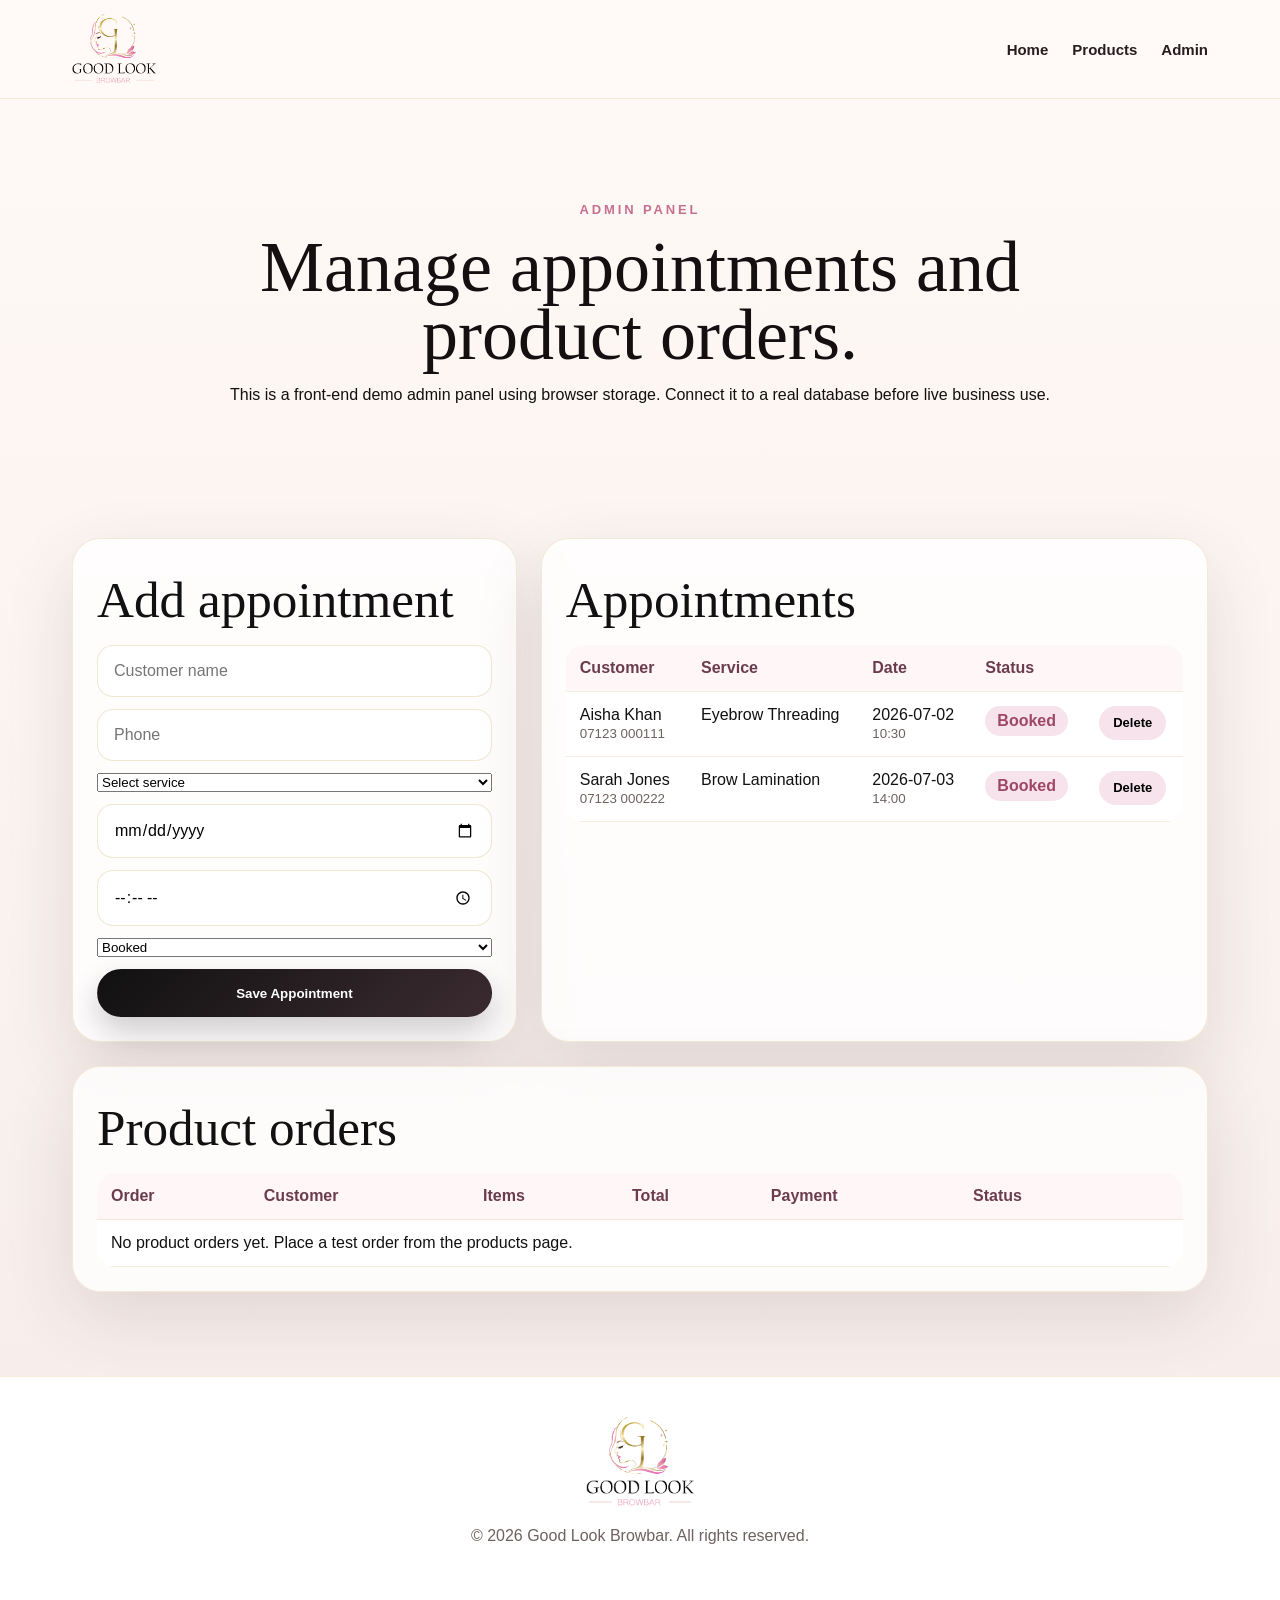
==== admin.html @ f20797a2 "Add files via upload" ====
<!doctype html>
<html lang="en">
<head>
  <meta charset="utf-8" />
  <meta name="viewport" content="width=device-width, initial-scale=1" />
  <title>Admin | Good Look Browbar</title>
  <meta name="theme-color" content="#f4e8ec" />
  <link rel="icon" href="assets/logo.png" />
  <link rel="stylesheet" href="style.css" />
</head>
<body>
  <header class="site-header" id="top">
    <nav class="nav">
      <a class="brand" href="index.html"><img src="assets/logo.png" alt="Good Look Browbar logo" /></a>
      <button class="menu-btn" id="menuBtn" aria-label="Open menu">☰</button>
      <div class="nav-links" id="navLinks">
        <a href="index.html">Home</a>
        <a href="products.html">Products</a>
        <a href="admin.html">Admin</a>
      </div>
    </nav>
  </header>

  <main>
    <section class="page-hero reveal">
      <p class="eyebrow">Admin panel</p>
      <h1>Manage appointments and product orders.</h1>
      <p>This is a front-end demo admin panel using browser storage. Connect it to a real database before live business use.</p>
    </section>

    <section class="section admin-grid">
      <div class="admin-card reveal">
        <h2>Add appointment</h2>
        <form id="appointmentForm" class="admin-form">
          <input required name="customer" placeholder="Customer name" />
          <input required name="phone" placeholder="Phone" />
          <select required name="service">
            <option value="">Select service</option>
            <option>Eyebrow Threading</option>
            <option>Brow Tint</option>
            <option>Lash Tint</option>
            <option>Brow Lamination</option>
            <option>Full Face Threading</option>
          </select>
          <input required name="date" type="date" />
          <input required name="time" type="time" />
          <select name="status"><option>Booked</option><option>Completed</option><option>Cancelled</option></select>
          <button class="btn primary" type="submit">Save Appointment</button>
        </form>
      </div>

      <div class="admin-card reveal">
        <h2>Appointments</h2>
        <div class="table-wrap"><table><thead><tr><th>Customer</th><th>Service</th><th>Date</th><th>Status</th><th></th></tr></thead><tbody id="appointmentRows"></tbody></table></div>
      </div>

      <div class="admin-card reveal wide">
        <h2>Product orders</h2>
        <div class="table-wrap"><table><thead><tr><th>Order</th><th>Customer</th><th>Items</th><th>Total</th><th>Payment</th><th>Status</th><th></th></tr></thead><tbody id="orderRows"></tbody></table></div>
      </div>
    </section>
  </main>

  <footer>
    <img src="assets/logo.png" alt="Good Look Browbar logo" />
    <p>© <span id="year"></span> Good Look Browbar. All rights reserved.</p>
  </footer>

  <script src="script.js"></script>
  <script src="admin.js"></script>
</body>
</html>
---- style.css ----
:root{
  --bg:#fffaf7;
  --cream:#f6ece8;
  --rose:#e9a8bc;
  --rose-dark:#c76f91;
  --gold:#c8a34d;
  --gold-dark:#9e7a23;
  --ink:#111111;
  --muted:#6d6260;
  --card:#ffffffcc;
  --shadow:0 24px 70px rgba(60,30,40,.12);
  --radius:28px;
}
*{box-sizing:border-box}
html{scroll-behavior:smooth}
body{margin:0;font-family:Inter,Arial,sans-serif;color:var(--ink);background:linear-gradient(180deg,var(--bg),var(--cream));overflow-x:hidden}
a{text-decoration:none;color:inherit}
.site-header{position:sticky;top:0;z-index:20;background:rgba(255,250,247,.84);backdrop-filter:blur(18px);border-bottom:1px solid rgba(200,163,77,.18)}
.nav{max-width:1180px;margin:auto;display:flex;align-items:center;justify-content:space-between;padding:14px 22px}
.brand img{height:70px;width:auto;display:block}
.nav-links{display:flex;align-items:center;gap:24px;font-size:15px;font-weight:600}
.nav-links a{transition:.25s;color:#251d1f}
.nav-links a:hover{color:var(--rose-dark)}
.nav-cta{background:var(--ink);color:white!important;padding:12px 18px;border-radius:999px}
.menu-btn{display:none;background:none;border:0;font-size:28px}
.hero{max-width:1180px;margin:auto;min-height:720px;display:grid;grid-template-columns:1.1fr .9fr;gap:42px;align-items:center;padding:60px 22px 90px;position:relative}
.hero:before{content:"";position:absolute;width:420px;height:420px;border-radius:50%;background:radial-gradient(circle,rgba(233,168,188,.32),transparent 68%);right:-100px;top:130px;z-index:-1}
.eyebrow,.section-tag{letter-spacing:.22em;text-transform:uppercase;color:var(--rose-dark);font-size:13px;font-weight:800}
h1{font-family:Georgia,serif;font-size:clamp(46px,7vw,88px);line-height:.95;margin:16px 0;color:#140f10;font-weight:500}
.hero-text{max-width:620px;font-size:19px;line-height:1.75;color:var(--muted)}
.hero-actions,.booking-actions{display:flex;gap:14px;flex-wrap:wrap;margin-top:28px}
.btn{display:inline-flex;align-items:center;justify-content:center;min-height:48px;padding:0 24px;border-radius:999px;font-weight:800;border:1px solid transparent;cursor:pointer}
.btn.primary{background:linear-gradient(135deg,var(--ink),#3b2b31);color:#fff;box-shadow:0 14px 30px rgba(17,17,17,.2)}
.btn.secondary{background:#fff;color:var(--ink);border-color:rgba(200,163,77,.35)}
.stats{display:flex;gap:18px;flex-wrap:wrap;margin-top:34px;color:var(--muted)}
.stats span{background:#fff;border:1px solid rgba(200,163,77,.22);border-radius:18px;padding:14px 16px;box-shadow:0 10px 28px rgba(60,30,40,.06)}
.stats strong{color:var(--ink);display:block;font-size:24px}
.hero-card{position:relative;background:linear-gradient(145deg,#fff,#f8e9ee);border-radius:42px;min-height:520px;display:grid;place-items:center;box-shadow:var(--shadow);border:1px solid rgba(200,163,77,.28);overflow:hidden}
.hero-card img{width:min(420px,82%);position:relative;z-index:2}
.shine{position:absolute;width:220px;height:120%;background:linear-gradient(90deg,transparent,rgba(255,255,255,.65),transparent);transform:rotate(22deg);animation:shine 4s infinite;left:-40%}
@keyframes shine{0%{left:-60%}55%,100%{left:120%}}
.section{max-width:1180px;margin:auto;padding:84px 22px}
.intro{text-align:center;max-width:820px}
.intro h2,.section h2{font-family:Georgia,serif;font-size:clamp(34px,4vw,58px);font-weight:500;line-height:1.05;margin:10px 0 18px}
.intro p,.section p{color:var(--muted);font-size:17px;line-height:1.7}
.section-head{text-align:center;margin-bottom:36px}
.cards{display:grid;gap:22px}
.service-grid{grid-template-columns:repeat(3,1fr)}
.card,.product,.contact-card,.contact-form,.booking-box,.price-list{background:var(--card);border:1px solid rgba(200,163,77,.22);border-radius:var(--radius);box-shadow:var(--shadow)}
.card{padding:30px;min-height:220px;transition:.25s}
.card:hover,.product:hover{transform:translateY(-6px)}
.card span{color:var(--gold-dark);font-weight:900;letter-spacing:.18em}
.card h3,.product h3{font-size:24px;margin:18px 0 8px}
.split{display:grid;grid-template-columns:.85fr 1.15fr;gap:34px;align-items:start}
.price-list{padding:18px}
.price-list div{display:flex;justify-content:space-between;gap:20px;padding:20px 16px;border-bottom:1px solid rgba(200,163,77,.18);font-size:18px}
.price-list div:last-child{border-bottom:0}
.price-list strong{color:var(--rose-dark)}
.gallery-grid{display:grid;grid-template-columns:repeat(4,1fr);gap:18px}
.gallery-item{min-height:260px;border-radius:32px;background:linear-gradient(145deg,#f8e4ec,#fff5ef);display:grid;place-items:end start;padding:24px;font-family:Georgia,serif;font-size:26px;color:#3a252c;box-shadow:var(--shadow);border:1px solid rgba(200,163,77,.2)}
.product-grid{grid-template-columns:repeat(3,1fr)}
.product{padding:22px}
.product div{height:220px;border-radius:24px;background:radial-gradient(circle at 35% 25%,#fff,#f2c1cf 45%,#d9b35d);margin-bottom:18px}
.product strong{font-size:22px;color:var(--gold-dark)}
.booking{text-align:center}
.booking-box{padding:54px;max-width:860px;margin:auto;background:linear-gradient(135deg,#fff,#f7e3eb)}
.booking-actions{justify-content:center}
.contact{display:grid;grid-template-columns:1fr 1fr;gap:28px}
.contact-card,.contact-form{padding:32px}
.contact-form{display:grid;gap:14px}
input,textarea{width:100%;border:1px solid rgba(200,163,77,.25);border-radius:16px;padding:16px;font:inherit;background:#fff}
textarea{min-height:140px;resize:vertical}
footer{text-align:center;padding:40px 22px;background:#fff;border-top:1px solid rgba(200,163,77,.18)}
footer img{height:90px}
footer p{color:var(--muted)}
.reveal{opacity:0;transform:translateY(24px);transition:opacity .7s ease,transform .7s ease}
.reveal.show{opacity:1;transform:none}
@media (max-width:900px){
  .menu-btn{display:block}
  .nav-links{position:absolute;left:18px;right:18px;top:92px;display:none;flex-direction:column;background:white;border-radius:22px;padding:22px;box-shadow:var(--shadow)}
  .nav-links.open{display:flex}
  .hero,.split,.contact{grid-template-columns:1fr}
  .hero{min-height:auto;padding-top:34px}
  .hero-card{min-height:380px}
  .service-grid,.product-grid,.gallery-grid{grid-template-columns:1fr}
  .brand img{height:58px}
}
.page-hero{max-width:980px;margin:auto;text-align:center;padding:90px 22px 34px}
.page-hero h1{font-size:clamp(42px,6vw,72px)}
.center{text-align:center;margin-top:28px}.small{min-height:40px;padding:0 16px;font-size:14px}.full{width:100%}
.shop-layout{display:grid;grid-template-columns:1fr 380px;gap:26px;align-items:start}.shop-grid{grid-template-columns:repeat(2,1fr)}
.product-image{display:grid;place-items:center;text-align:center;color:#6b3c4d;font-weight:900;letter-spacing:.08em;text-transform:uppercase}
.cart-panel,.admin-card{background:var(--card);border:1px solid rgba(200,163,77,.22);border-radius:var(--radius);box-shadow:var(--shadow);padding:24px}.cart-panel{position:sticky;top:110px}
.cart-items{display:grid;gap:12px;margin:18px 0}.empty{background:#fff;border-radius:16px;padding:16px}.cart-line{display:flex;align-items:center;justify-content:space-between;gap:12px;background:#fff;border:1px solid rgba(200,163,77,.18);border-radius:18px;padding:14px}.cart-line span{display:block;color:var(--muted);font-size:14px;margin-top:4px}.cart-line button,.table-btn{border:0;background:#f7e3eb;border-radius:999px;width:34px;height:34px;font-size:18px;cursor:pointer}.coupon-row{display:grid;grid-template-columns:1fr auto;gap:10px}.coupon-help{font-size:13px!important;margin:8px 0 14px}.cart-totals{display:grid;gap:10px;margin:16px 0}.cart-totals div{display:flex;justify-content:space-between;border-bottom:1px solid rgba(200,163,77,.18);padding-bottom:9px}.checkout-form,.admin-form{display:grid;gap:12px}.checkout-form h3{margin-top:18px}.bank-box{background:#fff6f8;border:1px solid rgba(233,168,188,.55);border-radius:18px;padding:14px}.bank-box p{margin:4px 0;font-size:14px!important}.agree{display:flex;gap:10px;align-items:flex-start;color:var(--muted);font-size:14px}.agree input{width:auto;margin-top:4px}.form-message{font-weight:800;color:var(--rose-dark)}
.admin-grid{display:grid;grid-template-columns:.8fr 1.2fr;gap:24px}.admin-card.wide{grid-column:1/-1}.table-wrap{overflow:auto}table{width:100%;border-collapse:collapse;background:#fff;border-radius:18px;overflow:hidden}th,td{padding:14px;border-bottom:1px solid rgba(200,163,77,.18);text-align:left;vertical-align:top}th{background:#fff6f8;color:#6b3c4d}small{color:var(--muted)}.pill{display:inline-flex;padding:6px 12px;background:#f7e3eb;border-radius:999px;color:#9e4766;font-weight:800}.table-btn{width:auto;padding:0 14px;font-size:13px;font-weight:800}
@media (max-width:1000px){.shop-layout,.admin-grid{grid-template-columns:1fr}.shop-grid{grid-template-columns:1fr}.cart-panel{position:static}}
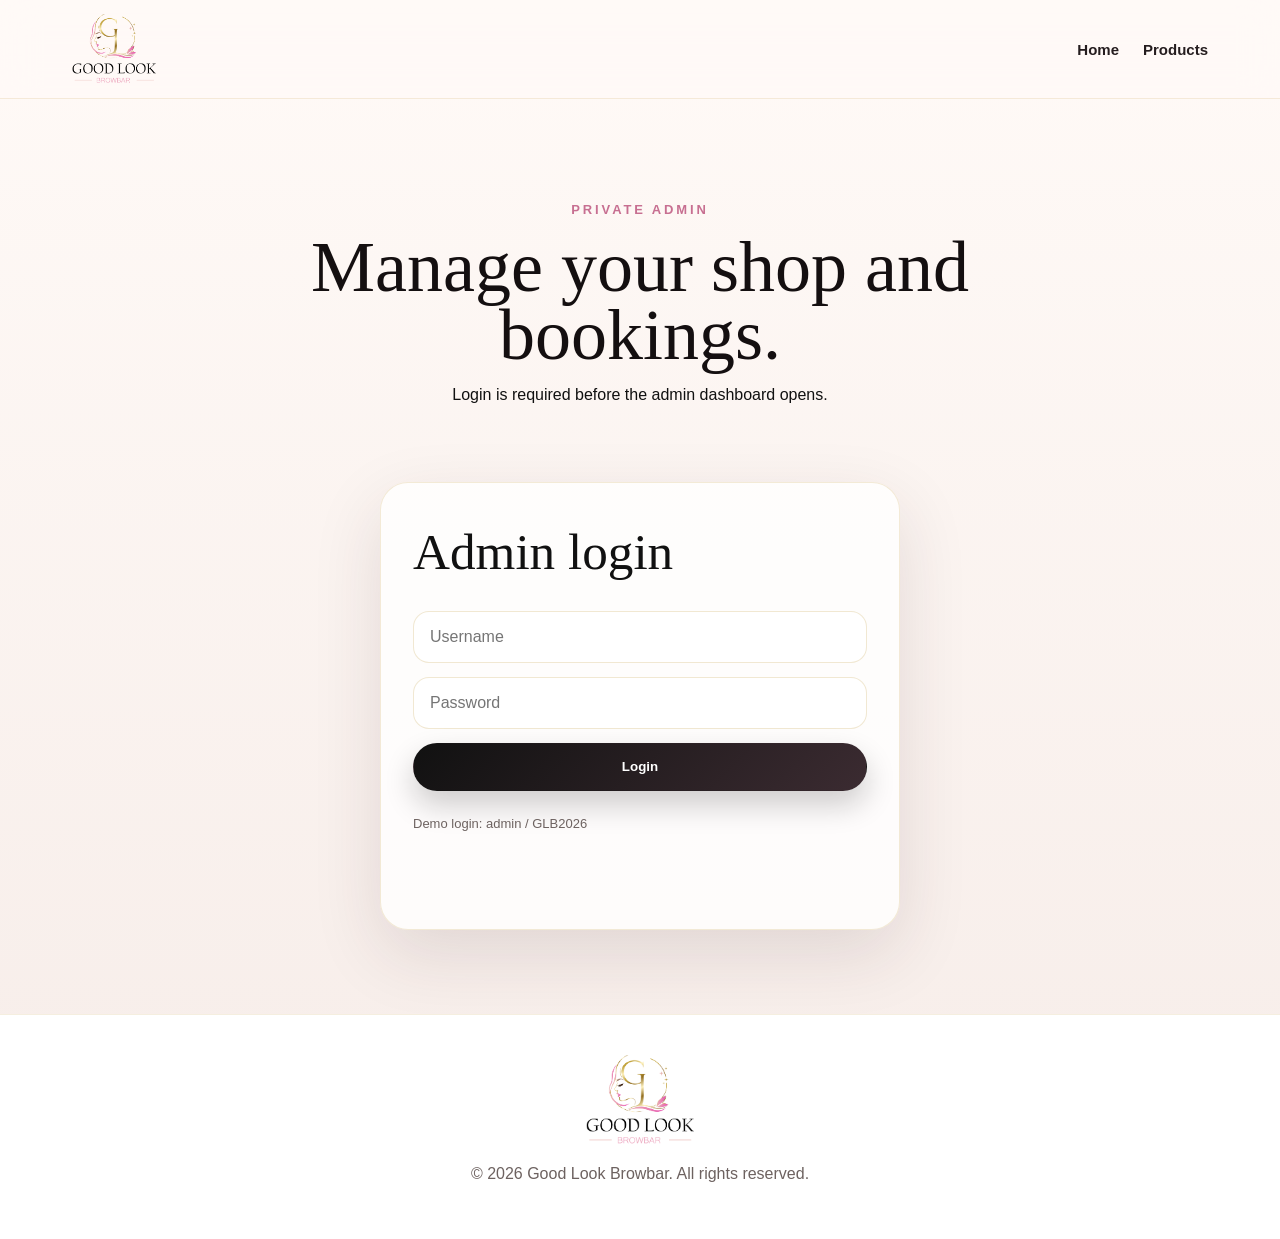
==== commit e073b81d: "Add files via upload" ====
--- a/admin.html
+++ b/admin.html
@@ -3,8 +3,9 @@
 <head>
   <meta charset="utf-8" />
   <meta name="viewport" content="width=device-width, initial-scale=1" />
-  <title>Admin | Good Look Browbar</title>
+  <title>Admin Login | Good Look Browbar</title>
   <meta name="theme-color" content="#f4e8ec" />
+  <meta name="robots" content="noindex,nofollow" />
   <link rel="icon" href="assets/logo.png" />
   <link rel="stylesheet" href="style.css" />
 </head>
@@ -16,19 +17,57 @@
       <div class="nav-links" id="navLinks">
         <a href="index.html">Home</a>
         <a href="products.html">Products</a>
-        <a href="admin.html">Admin</a>
       </div>
     </nav>
   </header>
 
   <main>
     <section class="page-hero reveal">
-      <p class="eyebrow">Admin panel</p>
-      <h1>Manage appointments and product orders.</h1>
-      <p>This is a front-end demo admin panel using browser storage. Connect it to a real database before live business use.</p>
+      <p class="eyebrow">Private admin</p>
+      <h1>Manage your shop and bookings.</h1>
+      <p>Login is required before the admin dashboard opens.</p>
     </section>
 
-    <section class="section admin-grid">
+    <section class="section admin-login" id="loginPanel">
+      <form class="contact-form login-box reveal" id="loginForm">
+        <h2>Admin login</h2>
+        <input required name="username" placeholder="Username" autocomplete="username" />
+        <input required name="password" type="password" placeholder="Password" autocomplete="current-password" />
+        <button class="btn primary full" type="submit">Login</button>
+        <p class="coupon-help">Demo login: admin / GLB2026</p>
+        <p id="loginMessage" class="form-message"></p>
+      </form>
+    </section>
+
+    <section class="section admin-grid hidden" id="adminDashboard">
+      <div class="admin-toolbar wide reveal">
+        <div>
+          <p class="section-tag">Admin dashboard</p>
+          <h2>Products, appointments and orders</h2>
+        </div>
+        <button class="btn secondary" id="logoutBtn" type="button">Logout</button>
+      </div>
+
+      <div class="admin-card reveal">
+        <h2 id="productFormTitle">Add product</h2>
+        <form id="productForm" class="admin-form">
+          <input type="hidden" name="id" />
+          <input required name="name" placeholder="Product name" />
+          <textarea required name="desc" placeholder="Product description"></textarea>
+          <input required name="price" type="number" min="0" step="0.01" placeholder="Normal price" />
+          <input name="offerPrice" type="number" min="0" step="0.01" placeholder="Offer price, optional" />
+          <input required name="stock" type="number" min="0" step="1" placeholder="Stock quantity" />
+          <label class="agree"><input name="active" type="checkbox" checked /> Show product on website</label>
+          <button class="btn primary" type="submit">Save Product</button>
+          <button class="btn secondary" id="resetProductForm" type="button">Clear Form</button>
+        </form>
+      </div>
+
+      <div class="admin-card reveal">
+        <h2>Products</h2>
+        <div class="table-wrap"><table><thead><tr><th>Product</th><th>Price</th><th>Offer</th><th>Stock</th><th>Status</th><th></th></tr></thead><tbody id="productRows"></tbody></table></div>
+      </div>
+
       <div class="admin-card reveal">
         <h2>Add appointment</h2>
         <form id="appointmentForm" class="admin-form">
@@ -66,6 +105,7 @@
     <p>© <span id="year"></span> Good Look Browbar. All rights reserved.</p>
   </footer>
 
+  <script src="store.js"></script>
   <script src="script.js"></script>
   <script src="admin.js"></script>
 </body>
--- a/style.css
+++ b/style.css
@@ -94,3 +94,6 @@
 .cart-items{display:grid;gap:12px;margin:18px 0}.empty{background:#fff;border-radius:16px;padding:16px}.cart-line{display:flex;align-items:center;justify-content:space-between;gap:12px;background:#fff;border:1px solid rgba(200,163,77,.18);border-radius:18px;padding:14px}.cart-line span{display:block;color:var(--muted);font-size:14px;margin-top:4px}.cart-line button,.table-btn{border:0;background:#f7e3eb;border-radius:999px;width:34px;height:34px;font-size:18px;cursor:pointer}.coupon-row{display:grid;grid-template-columns:1fr auto;gap:10px}.coupon-help{font-size:13px!important;margin:8px 0 14px}.cart-totals{display:grid;gap:10px;margin:16px 0}.cart-totals div{display:flex;justify-content:space-between;border-bottom:1px solid rgba(200,163,77,.18);padding-bottom:9px}.checkout-form,.admin-form{display:grid;gap:12px}.checkout-form h3{margin-top:18px}.bank-box{background:#fff6f8;border:1px solid rgba(233,168,188,.55);border-radius:18px;padding:14px}.bank-box p{margin:4px 0;font-size:14px!important}.agree{display:flex;gap:10px;align-items:flex-start;color:var(--muted);font-size:14px}.agree input{width:auto;margin-top:4px}.form-message{font-weight:800;color:var(--rose-dark)}
 .admin-grid{display:grid;grid-template-columns:.8fr 1.2fr;gap:24px}.admin-card.wide{grid-column:1/-1}.table-wrap{overflow:auto}table{width:100%;border-collapse:collapse;background:#fff;border-radius:18px;overflow:hidden}th,td{padding:14px;border-bottom:1px solid rgba(200,163,77,.18);text-align:left;vertical-align:top}th{background:#fff6f8;color:#6b3c4d}small{color:var(--muted)}.pill{display:inline-flex;padding:6px 12px;background:#f7e3eb;border-radius:999px;color:#9e4766;font-weight:800}.table-btn{width:auto;padding:0 14px;font-size:13px;font-weight:800}
 @media (max-width:1000px){.shop-layout,.admin-grid{grid-template-columns:1fr}.shop-grid{grid-template-columns:1fr}.cart-panel{position:static}}
+.hidden{display:none!important}
+.price-row{display:flex;align-items:baseline;gap:10px;flex-wrap:wrap;margin:6px 0}.old-price{text-decoration:line-through;color:var(--muted);font-weight:700}.stock-text{font-size:13px!important;margin:8px 0 14px;color:#4c7a42!important;font-weight:800}.stock-text.out{color:#9e4766!important}.btn:disabled{opacity:.5;cursor:not-allowed}.checkout-page{display:grid;grid-template-columns:390px 1fr;gap:28px;align-items:start}.checkout-page .cart-panel{position:static}.login-box{max-width:520px;margin:auto}.admin-login{padding-top:28px}.admin-toolbar{grid-column:1/-1;display:flex;align-items:center;justify-content:space-between;gap:20px;background:var(--card);border:1px solid rgba(200,163,77,.22);border-radius:var(--radius);box-shadow:var(--shadow);padding:28px}.admin-toolbar h2{margin:4px 0 0}.admin-form .btn.secondary{background:#fff}.product .product-image{height:220px;border-radius:24px;background:radial-gradient(circle at 35% 25%,#fff,#f2c1cf 45%,#d9b35d);margin-bottom:18px}.product-image span{max-width:80%;line-height:1.4}
+@media (max-width:1000px){.checkout-page{grid-template-columns:1fr}.admin-toolbar{align-items:flex-start;flex-direction:column}}
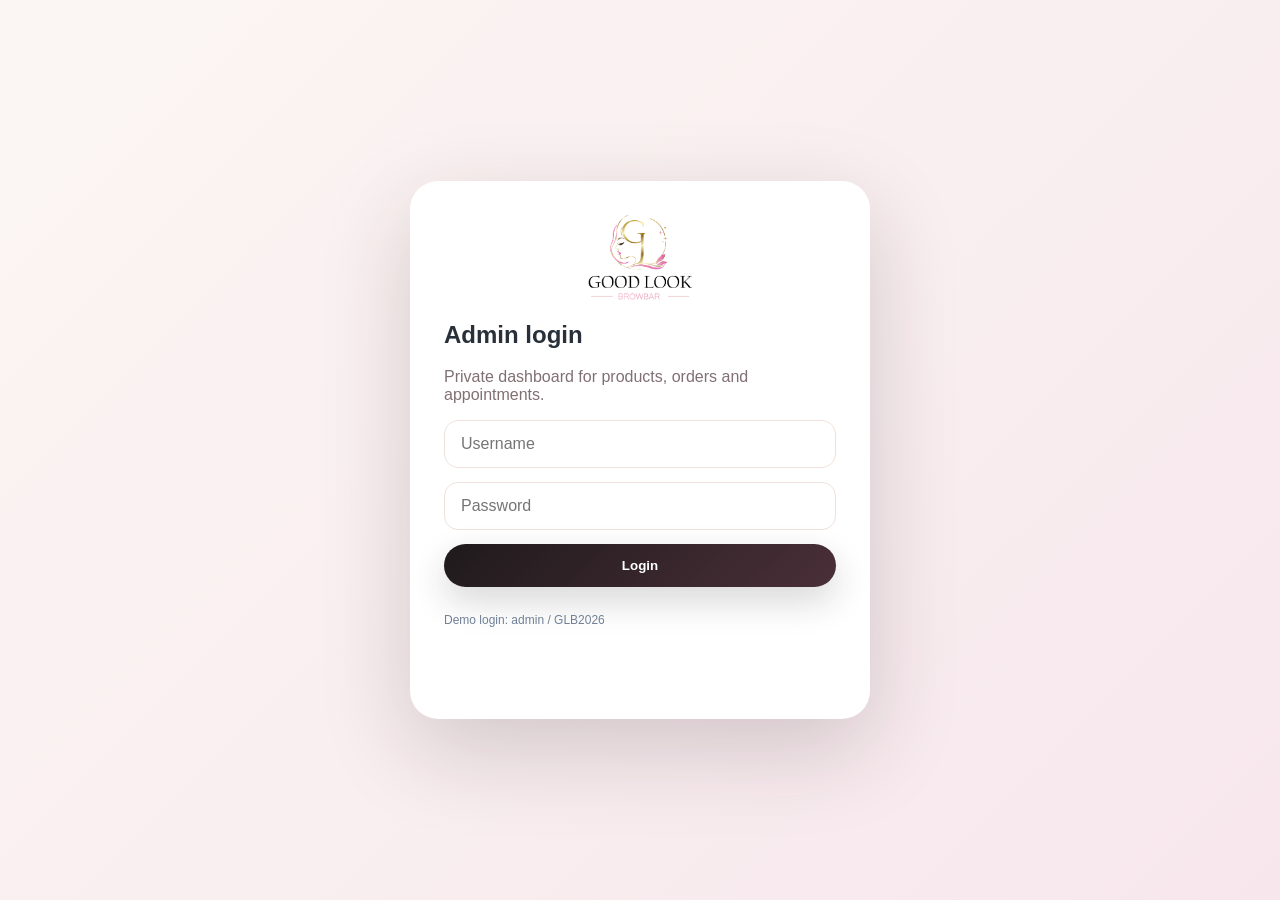
==== commit 6fd65748: "Add files via upload" ====
--- a/admin.html
+++ b/admin.html
@@ -1,112 +1,11 @@
-<!doctype html>
-<html lang="en">
-<head>
-  <meta charset="utf-8" />
-  <meta name="viewport" content="width=device-width, initial-scale=1" />
-  <title>Admin Login | Good Look Browbar</title>
-  <meta name="theme-color" content="#f4e8ec" />
-  <meta name="robots" content="noindex,nofollow" />
-  <link rel="icon" href="assets/logo.png" />
-  <link rel="stylesheet" href="style.css" />
-</head>
-<body>
-  <header class="site-header" id="top">
-    <nav class="nav">
-      <a class="brand" href="index.html"><img src="assets/logo.png" alt="Good Look Browbar logo" /></a>
-      <button class="menu-btn" id="menuBtn" aria-label="Open menu">☰</button>
-      <div class="nav-links" id="navLinks">
-        <a href="index.html">Home</a>
-        <a href="products.html">Products</a>
-      </div>
-    </nav>
-  </header>
-
-  <main>
-    <section class="page-hero reveal">
-      <p class="eyebrow">Private admin</p>
-      <h1>Manage your shop and bookings.</h1>
-      <p>Login is required before the admin dashboard opens.</p>
-    </section>
-
-    <section class="section admin-login" id="loginPanel">
-      <form class="contact-form login-box reveal" id="loginForm">
-        <h2>Admin login</h2>
-        <input required name="username" placeholder="Username" autocomplete="username" />
-        <input required name="password" type="password" placeholder="Password" autocomplete="current-password" />
-        <button class="btn primary full" type="submit">Login</button>
-        <p class="coupon-help">Demo login: admin / GLB2026</p>
-        <p id="loginMessage" class="form-message"></p>
-      </form>
-    </section>
-
-    <section class="section admin-grid hidden" id="adminDashboard">
-      <div class="admin-toolbar wide reveal">
-        <div>
-          <p class="section-tag">Admin dashboard</p>
-          <h2>Products, appointments and orders</h2>
-        </div>
-        <button class="btn secondary" id="logoutBtn" type="button">Logout</button>
-      </div>
-
-      <div class="admin-card reveal">
-        <h2 id="productFormTitle">Add product</h2>
-        <form id="productForm" class="admin-form">
-          <input type="hidden" name="id" />
-          <input required name="name" placeholder="Product name" />
-          <textarea required name="desc" placeholder="Product description"></textarea>
-          <input required name="price" type="number" min="0" step="0.01" placeholder="Normal price" />
-          <input name="offerPrice" type="number" min="0" step="0.01" placeholder="Offer price, optional" />
-          <input required name="stock" type="number" min="0" step="1" placeholder="Stock quantity" />
-          <label class="agree"><input name="active" type="checkbox" checked /> Show product on website</label>
-          <button class="btn primary" type="submit">Save Product</button>
-          <button class="btn secondary" id="resetProductForm" type="button">Clear Form</button>
-        </form>
-      </div>
-
-      <div class="admin-card reveal">
-        <h2>Products</h2>
-        <div class="table-wrap"><table><thead><tr><th>Product</th><th>Price</th><th>Offer</th><th>Stock</th><th>Status</th><th></th></tr></thead><tbody id="productRows"></tbody></table></div>
-      </div>
-
-      <div class="admin-card reveal">
-        <h2>Add appointment</h2>
-        <form id="appointmentForm" class="admin-form">
-          <input required name="customer" placeholder="Customer name" />
-          <input required name="phone" placeholder="Phone" />
-          <select required name="service">
-            <option value="">Select service</option>
-            <option>Eyebrow Threading</option>
-            <option>Brow Tint</option>
-            <option>Lash Tint</option>
-            <option>Brow Lamination</option>
-            <option>Full Face Threading</option>
-          </select>
-          <input required name="date" type="date" />
-          <input required name="time" type="time" />
-          <select name="status"><option>Booked</option><option>Completed</option><option>Cancelled</option></select>
-          <button class="btn primary" type="submit">Save Appointment</button>
-        </form>
-      </div>
-
-      <div class="admin-card reveal">
-        <h2>Appointments</h2>
-        <div class="table-wrap"><table><thead><tr><th>Customer</th><th>Service</th><th>Date</th><th>Status</th><th></th></tr></thead><tbody id="appointmentRows"></tbody></table></div>
-      </div>
-
-      <div class="admin-card reveal wide">
-        <h2>Product orders</h2>
-        <div class="table-wrap"><table><thead><tr><th>Order</th><th>Customer</th><th>Items</th><th>Total</th><th>Payment</th><th>Status</th><th></th></tr></thead><tbody id="orderRows"></tbody></table></div>
-      </div>
-    </section>
-  </main>
-
-  <footer>
-    <img src="assets/logo.png" alt="Good Look Browbar logo" />
-    <p>© <span id="year"></span> Good Look Browbar. All rights reserved.</p>
-  </footer>
-
-  <script src="store.js"></script>
-  <script src="script.js"></script>
-  <script src="admin.js"></script>
-</body>
-</html>
+<!doctype html><html lang="en"><head><meta charset="utf-8"><meta name="viewport" content="width=device-width,initial-scale=1"><title>Admin | Good Look Browbar</title><link rel="stylesheet" href="style.css"></head><body class="admin-body">
+<section id="loginScreen" class="admin-login-wrap"><div class="login-card"><img src="assets/logo.png" alt="Good Look Browbar"><h1>Admin login</h1><p class="muted">Private dashboard for products, orders and appointments.</p><form class="form" id="loginForm"><input name="username" autocomplete="username" placeholder="Username" required><input name="password" type="password" autocomplete="current-password" placeholder="Password" required><button class="btn" type="submit">Login</button><p class="admin-small">Demo login: admin / GLB2026</p><p id="loginError" class="muted"></p></form></div></section>
+<section id="adminApp" class="admin-shell hidden"><aside class="sidebar"><div class="side-brand"><img src="assets/logo.png"><div><strong>Good Look</strong><br><span>Browbar Admin</span></div></div><nav class="side-nav"><a class="side-link active" href="#dashboard">🏠 Dashboard</a><a class="side-link" href="#products">🛍️ Products</a><a class="side-link" href="#add-product">➕ Add product</a><a class="side-link" href="#orders">📦 Orders</a><a class="side-link" href="#appointments">📅 Appointments</a><a class="side-link" href="#services">💄 Services</a><a class="side-link" href="#settings">⚙️ Settings</a></nav><div class="side-foot"><button class="btn light" id="logoutBtn">Logout</button><br><br><a class="side-link" href="index.html">↩ View website</a></div></aside><main class="admin-main"><header class="topbar"><div class="admin-title"><h1 id="pageTitle">Dashboard</h1><p id="pageSub">Manage your salon website.</p></div><button class="btn" id="exportBtn">Export database</button></header>
+<div id="dashboard" class="page active"><div class="stats"><div class="stat"><b id="statProducts">0</b>Products</div><div class="stat"><b id="statOrders">0</b>Orders</div><div class="stat"><b id="statAppointments">0</b>Appointments</div><div class="stat"><b id="statStock">0</b>Total stock</div></div><div class="admin-grid"><div class="admin-card"><h2>Recent orders</h2><table class="admin-table"><tbody id="dashOrders"></tbody></table></div><div class="admin-card"><h2>Next appointments</h2><table class="admin-table"><tbody id="dashAppointments"></tbody></table></div></div></div>
+<div id="products" class="page"><div class="admin-card"><div class="section-head"><h2>Manage products</h2><a class="btn" href="#add-product">Add product</a></div><table class="admin-table"><thead><tr><th>Image</th><th>Product</th><th>Price</th><th>Offer</th><th>Stock</th><th>Status</th><th>Action</th></tr></thead><tbody id="productsTable"></tbody></table></div></div>
+<div id="add-product" class="page"><div class="admin-card"><h2 id="productFormTitle">Add product</h2><form class="form-grid" id="productForm"><input type="hidden" name="id"><div><label>Product name</label><input name="name" required></div><div><label>Stock quantity</label><input name="stock" type="number" min="0" required></div><div><label>Normal price</label><input name="price" type="number" min="0" step="0.01" required></div><div><label>Offer price</label><input name="offerPrice" type="number" min="0" step="0.01"></div><div class="full"><label>Description</label><textarea name="description" required></textarea></div><div><label>Product image</label><input name="image" type="file" accept="image/*"><p class="admin-small">Upload a product image. Placeholder stays until replaced.</p></div><div><label>Preview</label><img id="productPreview" class="preview-img" src=""></div><div class="full"><label><input type="checkbox" name="visible" checked> Show product on website</label></div><div class="full"><button class="btn" type="submit">Save product</button> <button class="btn light" type="button" id="clearProductForm">Clear form</button></div></form></div></div>
+<div id="orders" class="page"><div class="admin-card"><h2>Product orders</h2><table class="admin-table"><thead><tr><th>Order</th><th>Customer</th><th>Items</th><th>Total</th><th>Payment</th><th>Status</th><th>Action</th></tr></thead><tbody id="ordersTable"></tbody></table></div></div>
+<div id="appointments" class="page"><div class="admin-grid"><div class="admin-card"><h2>Add appointment</h2><form class="form" id="appointmentForm"><input name="customer" placeholder="Customer name" required><input name="phone" placeholder="Phone" required><select name="service" id="appointmentService"></select><input name="date" type="date" required><input name="time" type="time" required><select name="status"><option>Booked</option><option>Requested</option><option>Completed</option><option>Cancelled</option></select><button class="btn" type="submit">Save appointment</button></form></div><div class="admin-card"><h2>Appointments</h2><table class="admin-table"><thead><tr><th>Customer</th><th>Service</th><th>Date</th><th>Status</th><th>Action</th></tr></thead><tbody id="appointmentsTable"></tbody></table></div></div></div>
+<div id="services" class="page"><div class="admin-grid"><div class="admin-card"><h2>Add service</h2><form class="form" id="serviceForm"><input type="hidden" name="id"><input name="name" placeholder="Service name" required><textarea name="description" placeholder="Description" required></textarea><input name="price" type="number" min="0" step="0.01" placeholder="Price" required><input name="duration" placeholder="Duration, example 30 min"><input name="image" type="file" accept="image/*"><img id="servicePreview" class="preview-img" src=""><label><input type="checkbox" name="visible" checked> Show service on website</label><button class="btn" type="submit">Save service</button></form></div><div class="admin-card"><h2>Services</h2><table class="admin-table"><thead><tr><th>Image</th><th>Service</th><th>Price</th><th>Action</th></tr></thead><tbody id="servicesTable"></tbody></table></div></div></div>
+<div id="settings" class="page"><div class="admin-card"><h2>Checkout settings</h2><form class="form-grid" id="settingsForm"><div><label>Bank account name</label><input name="bankName"></div><div><label>Sort code</label><input name="sortCode"></div><div><label>Account number</label><input name="accountNumber"></div><div><label>Payment note</label><input name="referenceText"></div><div><label>Coupon code</label><input name="couponCode"></div><div><label>Coupon percent</label><input name="couponPercent" type="number" min="0" max="100"></div><div class="full"><button class="btn" type="submit">Save settings</button></div></form><hr><h2>Database tools</h2><p class="muted">This static website saves data in the browser database. Export your database before changing devices.</p><button class="btn" id="downloadDb">Download JSON</button> <label class="btn light">Import JSON <input id="importDb" type="file" accept="application/json" hidden></label></div></div>
+</main></section><script src="store.js"></script><script src="admin.js"></script></body></html>
--- a/style.css
+++ b/style.css
@@ -1,99 +1,8 @@
 :root{
-  --bg:#fffaf7;
-  --cream:#f6ece8;
-  --rose:#e9a8bc;
-  --rose-dark:#c76f91;
-  --gold:#c8a34d;
-  --gold-dark:#9e7a23;
-  --ink:#111111;
-  --muted:#6d6260;
-  --card:#ffffffcc;
-  --shadow:0 24px 70px rgba(60,30,40,.12);
-  --radius:28px;
+  --bg:#fbf6f3; --panel:#ffffff; --ink:#2b2222; --muted:#806f73; --pink:#e9a8bc; --pink2:#f7dce5; --gold:#c8a34d; --line:#efe2dc; --shadow:0 24px 70px rgba(65,40,38,.10); --dark:#2a2024;
 }
-*{box-sizing:border-box}
-html{scroll-behavior:smooth}
-body{margin:0;font-family:Inter,Arial,sans-serif;color:var(--ink);background:linear-gradient(180deg,var(--bg),var(--cream));overflow-x:hidden}
-a{text-decoration:none;color:inherit}
-.site-header{position:sticky;top:0;z-index:20;background:rgba(255,250,247,.84);backdrop-filter:blur(18px);border-bottom:1px solid rgba(200,163,77,.18)}
-.nav{max-width:1180px;margin:auto;display:flex;align-items:center;justify-content:space-between;padding:14px 22px}
-.brand img{height:70px;width:auto;display:block}
-.nav-links{display:flex;align-items:center;gap:24px;font-size:15px;font-weight:600}
-.nav-links a{transition:.25s;color:#251d1f}
-.nav-links a:hover{color:var(--rose-dark)}
-.nav-cta{background:var(--ink);color:white!important;padding:12px 18px;border-radius:999px}
-.menu-btn{display:none;background:none;border:0;font-size:28px}
-.hero{max-width:1180px;margin:auto;min-height:720px;display:grid;grid-template-columns:1.1fr .9fr;gap:42px;align-items:center;padding:60px 22px 90px;position:relative}
-.hero:before{content:"";position:absolute;width:420px;height:420px;border-radius:50%;background:radial-gradient(circle,rgba(233,168,188,.32),transparent 68%);right:-100px;top:130px;z-index:-1}
-.eyebrow,.section-tag{letter-spacing:.22em;text-transform:uppercase;color:var(--rose-dark);font-size:13px;font-weight:800}
-h1{font-family:Georgia,serif;font-size:clamp(46px,7vw,88px);line-height:.95;margin:16px 0;color:#140f10;font-weight:500}
-.hero-text{max-width:620px;font-size:19px;line-height:1.75;color:var(--muted)}
-.hero-actions,.booking-actions{display:flex;gap:14px;flex-wrap:wrap;margin-top:28px}
-.btn{display:inline-flex;align-items:center;justify-content:center;min-height:48px;padding:0 24px;border-radius:999px;font-weight:800;border:1px solid transparent;cursor:pointer}
-.btn.primary{background:linear-gradient(135deg,var(--ink),#3b2b31);color:#fff;box-shadow:0 14px 30px rgba(17,17,17,.2)}
-.btn.secondary{background:#fff;color:var(--ink);border-color:rgba(200,163,77,.35)}
-.stats{display:flex;gap:18px;flex-wrap:wrap;margin-top:34px;color:var(--muted)}
-.stats span{background:#fff;border:1px solid rgba(200,163,77,.22);border-radius:18px;padding:14px 16px;box-shadow:0 10px 28px rgba(60,30,40,.06)}
-.stats strong{color:var(--ink);display:block;font-size:24px}
-.hero-card{position:relative;background:linear-gradient(145deg,#fff,#f8e9ee);border-radius:42px;min-height:520px;display:grid;place-items:center;box-shadow:var(--shadow);border:1px solid rgba(200,163,77,.28);overflow:hidden}
-.hero-card img{width:min(420px,82%);position:relative;z-index:2}
-.shine{position:absolute;width:220px;height:120%;background:linear-gradient(90deg,transparent,rgba(255,255,255,.65),transparent);transform:rotate(22deg);animation:shine 4s infinite;left:-40%}
-@keyframes shine{0%{left:-60%}55%,100%{left:120%}}
-.section{max-width:1180px;margin:auto;padding:84px 22px}
-.intro{text-align:center;max-width:820px}
-.intro h2,.section h2{font-family:Georgia,serif;font-size:clamp(34px,4vw,58px);font-weight:500;line-height:1.05;margin:10px 0 18px}
-.intro p,.section p{color:var(--muted);font-size:17px;line-height:1.7}
-.section-head{text-align:center;margin-bottom:36px}
-.cards{display:grid;gap:22px}
-.service-grid{grid-template-columns:repeat(3,1fr)}
-.card,.product,.contact-card,.contact-form,.booking-box,.price-list{background:var(--card);border:1px solid rgba(200,163,77,.22);border-radius:var(--radius);box-shadow:var(--shadow)}
-.card{padding:30px;min-height:220px;transition:.25s}
-.card:hover,.product:hover{transform:translateY(-6px)}
-.card span{color:var(--gold-dark);font-weight:900;letter-spacing:.18em}
-.card h3,.product h3{font-size:24px;margin:18px 0 8px}
-.split{display:grid;grid-template-columns:.85fr 1.15fr;gap:34px;align-items:start}
-.price-list{padding:18px}
-.price-list div{display:flex;justify-content:space-between;gap:20px;padding:20px 16px;border-bottom:1px solid rgba(200,163,77,.18);font-size:18px}
-.price-list div:last-child{border-bottom:0}
-.price-list strong{color:var(--rose-dark)}
-.gallery-grid{display:grid;grid-template-columns:repeat(4,1fr);gap:18px}
-.gallery-item{min-height:260px;border-radius:32px;background:linear-gradient(145deg,#f8e4ec,#fff5ef);display:grid;place-items:end start;padding:24px;font-family:Georgia,serif;font-size:26px;color:#3a252c;box-shadow:var(--shadow);border:1px solid rgba(200,163,77,.2)}
-.product-grid{grid-template-columns:repeat(3,1fr)}
-.product{padding:22px}
-.product div{height:220px;border-radius:24px;background:radial-gradient(circle at 35% 25%,#fff,#f2c1cf 45%,#d9b35d);margin-bottom:18px}
-.product strong{font-size:22px;color:var(--gold-dark)}
-.booking{text-align:center}
-.booking-box{padding:54px;max-width:860px;margin:auto;background:linear-gradient(135deg,#fff,#f7e3eb)}
-.booking-actions{justify-content:center}
-.contact{display:grid;grid-template-columns:1fr 1fr;gap:28px}
-.contact-card,.contact-form{padding:32px}
-.contact-form{display:grid;gap:14px}
-input,textarea{width:100%;border:1px solid rgba(200,163,77,.25);border-radius:16px;padding:16px;font:inherit;background:#fff}
-textarea{min-height:140px;resize:vertical}
-footer{text-align:center;padding:40px 22px;background:#fff;border-top:1px solid rgba(200,163,77,.18)}
-footer img{height:90px}
-footer p{color:var(--muted)}
-.reveal{opacity:0;transform:translateY(24px);transition:opacity .7s ease,transform .7s ease}
-.reveal.show{opacity:1;transform:none}
-@media (max-width:900px){
-  .menu-btn{display:block}
-  .nav-links{position:absolute;left:18px;right:18px;top:92px;display:none;flex-direction:column;background:white;border-radius:22px;padding:22px;box-shadow:var(--shadow)}
-  .nav-links.open{display:flex}
-  .hero,.split,.contact{grid-template-columns:1fr}
-  .hero{min-height:auto;padding-top:34px}
-  .hero-card{min-height:380px}
-  .service-grid,.product-grid,.gallery-grid{grid-template-columns:1fr}
-  .brand img{height:58px}
-}
-.page-hero{max-width:980px;margin:auto;text-align:center;padding:90px 22px 34px}
-.page-hero h1{font-size:clamp(42px,6vw,72px)}
-.center{text-align:center;margin-top:28px}.small{min-height:40px;padding:0 16px;font-size:14px}.full{width:100%}
-.shop-layout{display:grid;grid-template-columns:1fr 380px;gap:26px;align-items:start}.shop-grid{grid-template-columns:repeat(2,1fr)}
-.product-image{display:grid;place-items:center;text-align:center;color:#6b3c4d;font-weight:900;letter-spacing:.08em;text-transform:uppercase}
-.cart-panel,.admin-card{background:var(--card);border:1px solid rgba(200,163,77,.22);border-radius:var(--radius);box-shadow:var(--shadow);padding:24px}.cart-panel{position:sticky;top:110px}
-.cart-items{display:grid;gap:12px;margin:18px 0}.empty{background:#fff;border-radius:16px;padding:16px}.cart-line{display:flex;align-items:center;justify-content:space-between;gap:12px;background:#fff;border:1px solid rgba(200,163,77,.18);border-radius:18px;padding:14px}.cart-line span{display:block;color:var(--muted);font-size:14px;margin-top:4px}.cart-line button,.table-btn{border:0;background:#f7e3eb;border-radius:999px;width:34px;height:34px;font-size:18px;cursor:pointer}.coupon-row{display:grid;grid-template-columns:1fr auto;gap:10px}.coupon-help{font-size:13px!important;margin:8px 0 14px}.cart-totals{display:grid;gap:10px;margin:16px 0}.cart-totals div{display:flex;justify-content:space-between;border-bottom:1px solid rgba(200,163,77,.18);padding-bottom:9px}.checkout-form,.admin-form{display:grid;gap:12px}.checkout-form h3{margin-top:18px}.bank-box{background:#fff6f8;border:1px solid rgba(233,168,188,.55);border-radius:18px;padding:14px}.bank-box p{margin:4px 0;font-size:14px!important}.agree{display:flex;gap:10px;align-items:flex-start;color:var(--muted);font-size:14px}.agree input{width:auto;margin-top:4px}.form-message{font-weight:800;color:var(--rose-dark)}
-.admin-grid{display:grid;grid-template-columns:.8fr 1.2fr;gap:24px}.admin-card.wide{grid-column:1/-1}.table-wrap{overflow:auto}table{width:100%;border-collapse:collapse;background:#fff;border-radius:18px;overflow:hidden}th,td{padding:14px;border-bottom:1px solid rgba(200,163,77,.18);text-align:left;vertical-align:top}th{background:#fff6f8;color:#6b3c4d}small{color:var(--muted)}.pill{display:inline-flex;padding:6px 12px;background:#f7e3eb;border-radius:999px;color:#9e4766;font-weight:800}.table-btn{width:auto;padding:0 14px;font-size:13px;font-weight:800}
-@media (max-width:1000px){.shop-layout,.admin-grid{grid-template-columns:1fr}.shop-grid{grid-template-columns:1fr}.cart-panel{position:static}}
-.hidden{display:none!important}
-.price-row{display:flex;align-items:baseline;gap:10px;flex-wrap:wrap;margin:6px 0}.old-price{text-decoration:line-through;color:var(--muted);font-weight:700}.stock-text{font-size:13px!important;margin:8px 0 14px;color:#4c7a42!important;font-weight:800}.stock-text.out{color:#9e4766!important}.btn:disabled{opacity:.5;cursor:not-allowed}.checkout-page{display:grid;grid-template-columns:390px 1fr;gap:28px;align-items:start}.checkout-page .cart-panel{position:static}.login-box{max-width:520px;margin:auto}.admin-login{padding-top:28px}.admin-toolbar{grid-column:1/-1;display:flex;align-items:center;justify-content:space-between;gap:20px;background:var(--card);border:1px solid rgba(200,163,77,.22);border-radius:var(--radius);box-shadow:var(--shadow);padding:28px}.admin-toolbar h2{margin:4px 0 0}.admin-form .btn.secondary{background:#fff}.product .product-image{height:220px;border-radius:24px;background:radial-gradient(circle at 35% 25%,#fff,#f2c1cf 45%,#d9b35d);margin-bottom:18px}.product-image span{max-width:80%;line-height:1.4}
-@media (max-width:1000px){.checkout-page{grid-template-columns:1fr}.admin-toolbar{align-items:flex-start;flex-direction:column}}
+*{box-sizing:border-box} body{margin:0;font-family:Inter,Arial,sans-serif;background:linear-gradient(180deg,#fffaf7,#f7eee9);color:var(--ink)}
+a{color:inherit;text-decoration:none} img{max-width:100%;display:block}.container{width:min(1180px,92vw);margin:auto}.nav{height:76px;background:rgba(255,255,255,.86);border-bottom:1px solid var(--line);position:sticky;top:0;z-index:20;backdrop-filter:blur(18px)}.nav-inner{height:100%;display:flex;align-items:center;justify-content:space-between}.logo{height:54px;width:auto}.links{display:flex;gap:24px;font-weight:800;font-size:14px}.btn{border:0;border-radius:999px;padding:14px 22px;font-weight:900;background:linear-gradient(135deg,#1f1a1c,#4a2f38);color:#fff;box-shadow:0 14px 35px rgba(42,32,36,.18);cursor:pointer}.btn.light{background:#fff;color:var(--ink);border:1px solid var(--line);box-shadow:none}.btn.pink{background:var(--pink);color:#331d25}.hero{padding:86px 0 54px;text-align:center}.eyebrow{font-size:12px;letter-spacing:5px;text-transform:uppercase;color:#c86f91;font-weight:900}.hero h1{font-family:Georgia,serif;font-size:clamp(46px,7vw,88px);line-height:.95;margin:16px 0}.lead{color:var(--muted);font-size:18px;line-height:1.7;max-width:720px;margin:0 auto 28px}.grid{display:grid;grid-template-columns:repeat(3,1fr);gap:26px}.section{padding:54px 0}.section-head{display:flex;align-items:end;justify-content:space-between;gap:20px;margin-bottom:24px}.section h2{font-family:Georgia,serif;font-size:44px;line-height:1;margin:0}.card{background:rgba(255,255,255,.88);border:1px solid var(--line);border-radius:28px;box-shadow:var(--shadow);overflow:hidden}.product-img,.service-img{height:245px;background:#f8ece8;object-fit:cover;width:100%}.card-body{padding:22px}.card h3{font-family:Georgia,serif;font-size:25px;margin:0 0 8px}.price{display:flex;gap:10px;align-items:center;font-weight:900}.old{text-decoration:line-through;color:#a39094}.offer{color:#b77b25}.muted{color:var(--muted)}.footer{padding:44px 0;text-align:center;background:#fff;border-top:1px solid var(--line);margin-top:60px}.footer img{height:64px;margin:0 auto 12px}.form{display:grid;gap:14px}.input, input, select, textarea{width:100%;padding:14px 16px;border:1px solid var(--line);border-radius:14px;background:#fff;color:var(--ink);font:inherit}textarea{min-height:110px;resize:vertical}.cart-row{display:grid;grid-template-columns:70px 1fr auto;gap:15px;align-items:center;padding:16px 0;border-bottom:1px solid var(--line)}.cart-row img{width:70px;height:70px;border-radius:18px;object-fit:cover}.two{display:grid;grid-template-columns:1.1fr .9fr;gap:26px}.checkout-box{position:sticky;top:100px}.notice{padding:16px;border-radius:18px;background:#fff3f7;border:1px solid #f2cbd7}.empty{padding:24px;background:#fff;border:1px dashed var(--line);border-radius:24px;text-align:center;color:var(--muted)}
+
+.admin-body{background:#eef1f5;color:#28303a}.admin-login-wrap{min-height:100vh;display:grid;place-items:center;padding:30px;background:linear-gradient(135deg,#fbf6f3,#f7e7ed)}.login-card{width:min(460px,94vw);background:#fff;border-radius:28px;padding:34px;box-shadow:0 30px 90px rgba(40,20,28,.18)}.login-card img{height:86px;margin:0 auto 20px}.admin-shell{display:grid;grid-template-columns:270px 1fr;min-height:100vh}.sidebar{background:#1f252d;color:#dce2ea;position:sticky;top:0;height:100vh;padding:18px 14px;display:flex;flex-direction:column}.side-brand{display:flex;align-items:center;gap:12px;padding:10px 10px 22px;border-bottom:1px solid rgba(255,255,255,.08)}.side-brand img{height:42px;background:#fff;border-radius:12px;padding:3px}.side-brand strong{color:#fff}.side-nav{padding:18px 0;display:grid;gap:5px}.side-link{padding:13px 14px;border-radius:12px;color:#dce2ea;font-weight:800;display:flex;gap:10px;align-items:center}.side-link.active,.side-link:hover{background:#e9a8bc;color:#321d25}.side-foot{margin-top:auto;padding:12px}.admin-main{padding:24px}.topbar{height:70px;background:#fff;border-radius:18px;display:flex;align-items:center;justify-content:space-between;padding:0 24px;box-shadow:0 10px 28px rgba(25,35,45,.07);margin-bottom:24px}.admin-title h1{font-family:Georgia,serif;margin:0;font-size:33px}.admin-title p{margin:5px 0 0;color:#718096}.stats{display:grid;grid-template-columns:repeat(4,1fr);gap:18px;margin-bottom:22px}.stat{border-radius:20px;color:#fff;padding:22px;box-shadow:0 12px 35px rgba(20,30,40,.14)}.stat:nth-child(1){background:#16bad6}.stat:nth-child(2){background:#12a45f}.stat:nth-child(3){background:#f5a51b}.stat:nth-child(4){background:#e85342}.stat b{font-size:38px;display:block}.admin-grid{display:grid;grid-template-columns:1fr 1fr;gap:22px}.admin-card{background:#fff;border-radius:22px;box-shadow:0 12px 35px rgba(25,35,45,.08);padding:22px;overflow:hidden}.admin-card h2{font-family:Georgia,serif;font-size:32px;margin:0 0 18px}.admin-table{width:100%;border-collapse:collapse;font-size:14px}.admin-table th{background:#fff1f6;color:#7b4354;text-align:left;padding:12px}.admin-table td{padding:13px 12px;border-bottom:1px solid #edf0f3;vertical-align:top}.thumb{width:52px;height:52px;border-radius:12px;object-fit:cover;background:#f7eee9}.pill{display:inline-block;padding:7px 11px;border-radius:999px;background:#f8dce7;color:#8c3d59;font-weight:900;font-size:12px}.actions{display:flex;gap:8px;flex-wrap:wrap}.icon-btn{border:0;border-radius:999px;background:#f6d9e4;color:#5a2637;font-weight:900;padding:8px 12px;cursor:pointer}.icon-btn.dark{background:#222831;color:#fff}.hidden{display:none!important}.page{display:none}.page.active{display:block}.form-grid{display:grid;grid-template-columns:1fr 1fr;gap:16px}.full{grid-column:1/-1}.preview-img{width:120px;height:100px;border-radius:18px;object-fit:cover;border:1px solid var(--line);background:#f7eee9}.tabs{display:flex;gap:10px;margin:0 0 18px;flex-wrap:wrap}.tab{border:1px solid #e5e9ef;background:#fff;border-radius:999px;padding:11px 15px;font-weight:900;cursor:pointer}.tab.active{background:#1f252d;color:#fff}.admin-small{font-size:12px;color:#718096}.mobile-menu{display:none}
+@media(max-width:900px){.grid,.two,.admin-grid,.stats,.form-grid{grid-template-columns:1fr}.admin-shell{grid-template-columns:1fr}.sidebar{position:relative;height:auto}.admin-main{padding:14px}.links{gap:12px}.hero{padding-top:50px}.section h2{font-size:36px}}
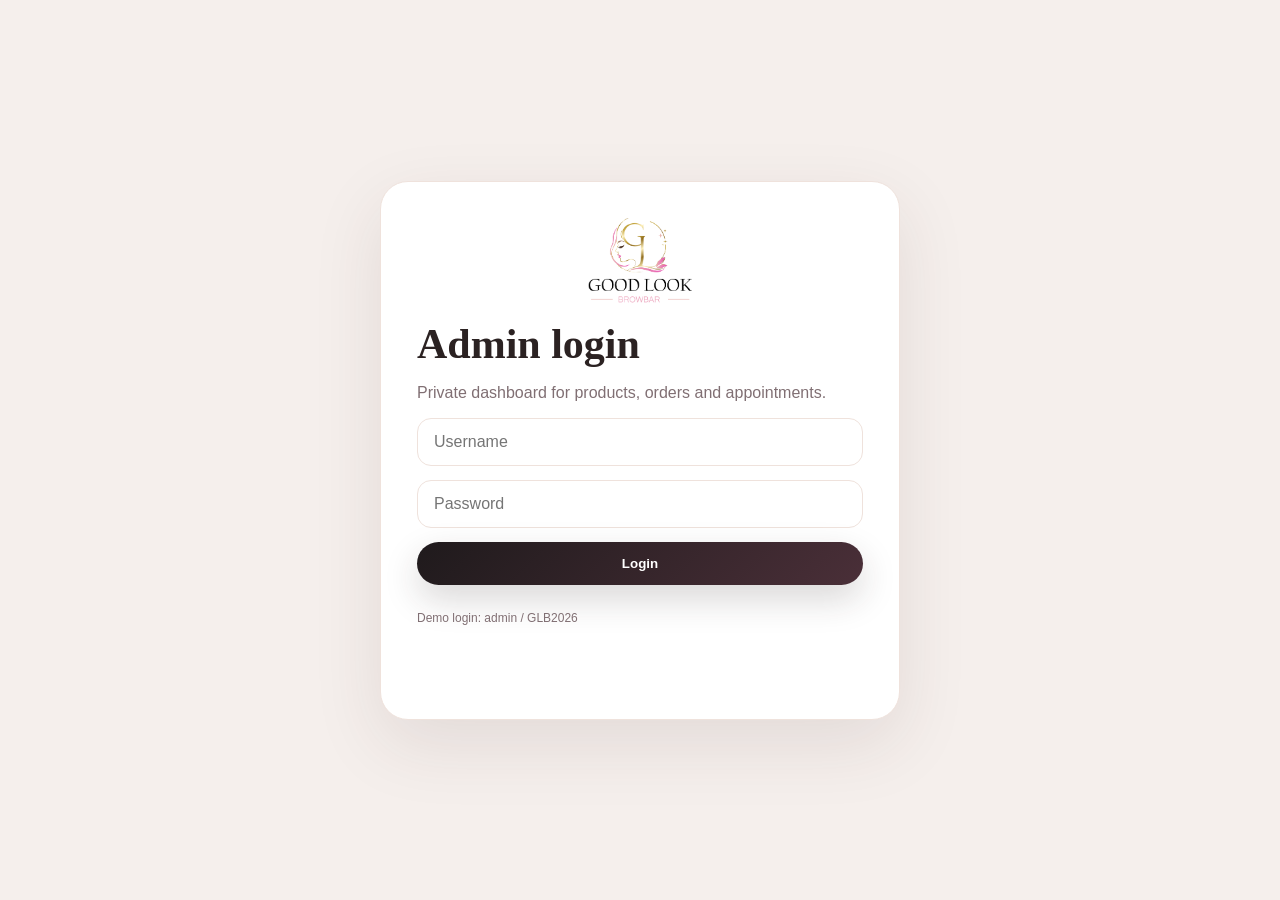
==== commit ad586bae: "Add files via upload" ====
--- a/admin.html
+++ b/admin.html
@@ -1,11 +1,11 @@
 <!doctype html><html lang="en"><head><meta charset="utf-8"><meta name="viewport" content="width=device-width,initial-scale=1"><title>Admin | Good Look Browbar</title><link rel="stylesheet" href="style.css"></head><body class="admin-body">
 <section id="loginScreen" class="admin-login-wrap"><div class="login-card"><img src="assets/logo.png" alt="Good Look Browbar"><h1>Admin login</h1><p class="muted">Private dashboard for products, orders and appointments.</p><form class="form" id="loginForm"><input name="username" autocomplete="username" placeholder="Username" required><input name="password" type="password" autocomplete="current-password" placeholder="Password" required><button class="btn" type="submit">Login</button><p class="admin-small">Demo login: admin / GLB2026</p><p id="loginError" class="muted"></p></form></div></section>
-<section id="adminApp" class="admin-shell hidden"><aside class="sidebar"><div class="side-brand"><img src="assets/logo.png"><div><strong>Good Look</strong><br><span>Browbar Admin</span></div></div><nav class="side-nav"><a class="side-link active" href="#dashboard">🏠 Dashboard</a><a class="side-link" href="#products">🛍️ Products</a><a class="side-link" href="#add-product">➕ Add product</a><a class="side-link" href="#orders">📦 Orders</a><a class="side-link" href="#appointments">📅 Appointments</a><a class="side-link" href="#services">💄 Services</a><a class="side-link" href="#settings">⚙️ Settings</a></nav><div class="side-foot"><button class="btn light" id="logoutBtn">Logout</button><br><br><a class="side-link" href="index.html">↩ View website</a></div></aside><main class="admin-main"><header class="topbar"><div class="admin-title"><h1 id="pageTitle">Dashboard</h1><p id="pageSub">Manage your salon website.</p></div><button class="btn" id="exportBtn">Export database</button></header>
-<div id="dashboard" class="page active"><div class="stats"><div class="stat"><b id="statProducts">0</b>Products</div><div class="stat"><b id="statOrders">0</b>Orders</div><div class="stat"><b id="statAppointments">0</b>Appointments</div><div class="stat"><b id="statStock">0</b>Total stock</div></div><div class="admin-grid"><div class="admin-card"><h2>Recent orders</h2><table class="admin-table"><tbody id="dashOrders"></tbody></table></div><div class="admin-card"><h2>Next appointments</h2><table class="admin-table"><tbody id="dashAppointments"></tbody></table></div></div></div>
-<div id="products" class="page"><div class="admin-card"><div class="section-head"><h2>Manage products</h2><a class="btn" href="#add-product">Add product</a></div><table class="admin-table"><thead><tr><th>Image</th><th>Product</th><th>Price</th><th>Offer</th><th>Stock</th><th>Status</th><th>Action</th></tr></thead><tbody id="productsTable"></tbody></table></div></div>
-<div id="add-product" class="page"><div class="admin-card"><h2 id="productFormTitle">Add product</h2><form class="form-grid" id="productForm"><input type="hidden" name="id"><div><label>Product name</label><input name="name" required></div><div><label>Stock quantity</label><input name="stock" type="number" min="0" required></div><div><label>Normal price</label><input name="price" type="number" min="0" step="0.01" required></div><div><label>Offer price</label><input name="offerPrice" type="number" min="0" step="0.01"></div><div class="full"><label>Description</label><textarea name="description" required></textarea></div><div><label>Product image</label><input name="image" type="file" accept="image/*"><p class="admin-small">Upload a product image. Placeholder stays until replaced.</p></div><div><label>Preview</label><img id="productPreview" class="preview-img" src=""></div><div class="full"><label><input type="checkbox" name="visible" checked> Show product on website</label></div><div class="full"><button class="btn" type="submit">Save product</button> <button class="btn light" type="button" id="clearProductForm">Clear form</button></div></form></div></div>
-<div id="orders" class="page"><div class="admin-card"><h2>Product orders</h2><table class="admin-table"><thead><tr><th>Order</th><th>Customer</th><th>Items</th><th>Total</th><th>Payment</th><th>Status</th><th>Action</th></tr></thead><tbody id="ordersTable"></tbody></table></div></div>
-<div id="appointments" class="page"><div class="admin-grid"><div class="admin-card"><h2>Add appointment</h2><form class="form" id="appointmentForm"><input name="customer" placeholder="Customer name" required><input name="phone" placeholder="Phone" required><select name="service" id="appointmentService"></select><input name="date" type="date" required><input name="time" type="time" required><select name="status"><option>Booked</option><option>Requested</option><option>Completed</option><option>Cancelled</option></select><button class="btn" type="submit">Save appointment</button></form></div><div class="admin-card"><h2>Appointments</h2><table class="admin-table"><thead><tr><th>Customer</th><th>Service</th><th>Date</th><th>Status</th><th>Action</th></tr></thead><tbody id="appointmentsTable"></tbody></table></div></div></div>
-<div id="services" class="page"><div class="admin-grid"><div class="admin-card"><h2>Add service</h2><form class="form" id="serviceForm"><input type="hidden" name="id"><input name="name" placeholder="Service name" required><textarea name="description" placeholder="Description" required></textarea><input name="price" type="number" min="0" step="0.01" placeholder="Price" required><input name="duration" placeholder="Duration, example 30 min"><input name="image" type="file" accept="image/*"><img id="servicePreview" class="preview-img" src=""><label><input type="checkbox" name="visible" checked> Show service on website</label><button class="btn" type="submit">Save service</button></form></div><div class="admin-card"><h2>Services</h2><table class="admin-table"><thead><tr><th>Image</th><th>Service</th><th>Price</th><th>Action</th></tr></thead><tbody id="servicesTable"></tbody></table></div></div></div>
-<div id="settings" class="page"><div class="admin-card"><h2>Checkout settings</h2><form class="form-grid" id="settingsForm"><div><label>Bank account name</label><input name="bankName"></div><div><label>Sort code</label><input name="sortCode"></div><div><label>Account number</label><input name="accountNumber"></div><div><label>Payment note</label><input name="referenceText"></div><div><label>Coupon code</label><input name="couponCode"></div><div><label>Coupon percent</label><input name="couponPercent" type="number" min="0" max="100"></div><div class="full"><button class="btn" type="submit">Save settings</button></div></form><hr><h2>Database tools</h2><p class="muted">This static website saves data in the browser database. Export your database before changing devices.</p><button class="btn" id="downloadDb">Download JSON</button> <label class="btn light">Import JSON <input id="importDb" type="file" accept="application/json" hidden></label></div></div>
+<section id="adminApp" class="admin-shell hidden"><aside class="sidebar"><div class="side-brand"><img src="assets/logo.png"><div><strong>Good Look</strong><br><span>Browbar Admin</span></div></div><nav class="side-nav"><a class="side-link active" href="#dashboard">Dashboard</a><a class="side-link" href="#products">Products</a><a class="side-link" href="#add-product">Add Product</a><a class="side-link" href="#orders">Orders</a><a class="side-link" href="#appointments">Appointments</a><a class="side-link" href="#services">Services</a><a class="side-link" href="#settings">Settings</a></nav><div class="side-foot"><button class="btn light" id="logoutBtn">Logout</button><a class="side-link" href="index.html">View Website</a></div></aside><main class="admin-main"><header class="topbar"><div class="admin-title"><h1 id="pageTitle">Dashboard</h1><p id="pageSub">Manage your salon website.</p></div><button class="btn" id="exportBtn">Export Database</button></header>
+<div id="dashboard" class="page active"><div class="stats"><div class="stat"><b id="statProducts">0</b><span>Products</span></div><div class="stat"><b id="statOrders">0</b><span>Orders</span></div><div class="stat"><b id="statAppointments">0</b><span>Appointments</span></div><div class="stat"><b id="statStock">0</b><span>Total Stock</span></div></div><div class="admin-grid"><div class="admin-card"><h2>Recent Orders</h2><table class="admin-table"><tbody id="dashOrders"></tbody></table></div><div class="admin-card"><h2>Next Appointments</h2><table class="admin-table"><tbody id="dashAppointments"></tbody></table></div></div></div>
+<div id="products" class="page"><div class="admin-card"><div class="section-head"><h2>Manage Products</h2><a class="btn" href="#add-product">Add Product</a></div><table class="admin-table product-table"><thead><tr><th>Image</th><th>Product</th><th>Price</th><th>Offer</th><th>Stock</th><th>Status</th><th>Action</th></tr></thead><tbody id="productsTable"></tbody></table></div></div>
+<div id="add-product" class="page"><div class="admin-card wide-card"><h2 id="productFormTitle">Add Product</h2><p class="muted">Upload a product image, set price, offer price and stock. Placeholder image stays until you replace it.</p><form class="form-grid product-editor" id="productForm"><input type="hidden" name="id"><div class="image-upload-panel"><label>Product Image</label><img id="productPreview" class="preview-img big-preview" src=""><label class="upload-box">Click to upload product image<input name="image" type="file" accept="image/*" hidden></label><button class="btn light" type="button" id="removeProductImage">Use Placeholder Image</button></div><div class="details-panel"><div><label>Product Name</label><input name="name" required></div><div><label>Product Description</label><textarea name="description" required></textarea></div><div class="split"><div><label>Normal Price</label><input name="price" type="number" min="0" step="0.01" required></div><div><label>Offer Price</label><input name="offerPrice" type="number" min="0" step="0.01"></div></div><div class="split"><div><label>Stock Quantity</label><input name="stock" type="number" min="0" required></div><div><label>Status</label><select name="productStatus"><option value="visible">Visible</option><option value="hidden">Hidden</option></select></div></div><label class="check-line"><input type="checkbox" name="visible" checked> Show product on website</label><div><button class="btn" type="submit">Save Product</button> <button class="btn light" type="button" id="clearProductForm">Clear Form</button></div></div></form></div></div>
+<div id="orders" class="page"><div class="admin-card"><h2>Product Orders</h2><table class="admin-table"><thead><tr><th>Order</th><th>Customer</th><th>Items</th><th>Total</th><th>Payment</th><th>Status</th><th>Action</th></tr></thead><tbody id="ordersTable"></tbody></table></div></div>
+<div id="appointments" class="page"><div class="admin-grid"><div class="admin-card"><h2>Add Appointment</h2><form class="form" id="appointmentForm"><input name="customer" placeholder="Customer name" required><input name="phone" placeholder="Phone" required><select name="service" id="appointmentService"></select><input name="date" type="date" required><input name="time" type="time" required><select name="status"><option>Booked</option><option>Requested</option><option>Completed</option><option>Cancelled</option></select><button class="btn" type="submit">Save Appointment</button></form></div><div class="admin-card"><h2>Appointments</h2><table class="admin-table"><thead><tr><th>Customer</th><th>Service</th><th>Date</th><th>Status</th><th>Action</th></tr></thead><tbody id="appointmentsTable"></tbody></table></div></div></div>
+<div id="services" class="page"><div class="admin-grid"><div class="admin-card"><h2>Add Service</h2><form class="form" id="serviceForm"><input type="hidden" name="id"><input name="name" placeholder="Service name" required><textarea name="description" placeholder="Description" required></textarea><input name="price" type="number" min="0" step="0.01" placeholder="Price" required><input name="duration" placeholder="Duration, example 30 min"><label class="upload-box">Upload service image<input name="image" type="file" accept="image/*" hidden></label><img id="servicePreview" class="preview-img" src=""><label class="check-line"><input type="checkbox" name="visible" checked> Show service on website</label><button class="btn" type="submit">Save Service</button></form></div><div class="admin-card"><h2>Services</h2><table class="admin-table"><thead><tr><th>Image</th><th>Service</th><th>Price</th><th>Action</th></tr></thead><tbody id="servicesTable"></tbody></table></div></div></div>
+<div id="settings" class="page"><div class="admin-card"><h2>Checkout Settings</h2><form class="form-grid" id="settingsForm"><div><label>Bank Account Name</label><input name="bankName"></div><div><label>Sort Code</label><input name="sortCode"></div><div><label>Account Number</label><input name="accountNumber"></div><div><label>Payment Note</label><input name="referenceText"></div><div><label>Coupon Code</label><input name="couponCode"></div><div><label>Coupon Percent</label><input name="couponPercent" type="number" min="0" max="100"></div><div class="full"><button class="btn" type="submit">Save Settings</button></div></form><hr><h2>Database Tools</h2><p class="muted">This static website uses browser local database. Export your database before changing device.</p><button class="btn" id="downloadDb">Download JSON</button> <label class="btn light">Import JSON <input id="importDb" type="file" accept="application/json" hidden></label></div></div>
 </main></section><script src="store.js"></script><script src="admin.js"></script></body></html>
--- a/style.css
+++ b/style.css
@@ -1,8 +1,3 @@
-:root{
-  --bg:#fbf6f3; --panel:#ffffff; --ink:#2b2222; --muted:#806f73; --pink:#e9a8bc; --pink2:#f7dce5; --gold:#c8a34d; --line:#efe2dc; --shadow:0 24px 70px rgba(65,40,38,.10); --dark:#2a2024;
-}
-*{box-sizing:border-box} body{margin:0;font-family:Inter,Arial,sans-serif;background:linear-gradient(180deg,#fffaf7,#f7eee9);color:var(--ink)}
-a{color:inherit;text-decoration:none} img{max-width:100%;display:block}.container{width:min(1180px,92vw);margin:auto}.nav{height:76px;background:rgba(255,255,255,.86);border-bottom:1px solid var(--line);position:sticky;top:0;z-index:20;backdrop-filter:blur(18px)}.nav-inner{height:100%;display:flex;align-items:center;justify-content:space-between}.logo{height:54px;width:auto}.links{display:flex;gap:24px;font-weight:800;font-size:14px}.btn{border:0;border-radius:999px;padding:14px 22px;font-weight:900;background:linear-gradient(135deg,#1f1a1c,#4a2f38);color:#fff;box-shadow:0 14px 35px rgba(42,32,36,.18);cursor:pointer}.btn.light{background:#fff;color:var(--ink);border:1px solid var(--line);box-shadow:none}.btn.pink{background:var(--pink);color:#331d25}.hero{padding:86px 0 54px;text-align:center}.eyebrow{font-size:12px;letter-spacing:5px;text-transform:uppercase;color:#c86f91;font-weight:900}.hero h1{font-family:Georgia,serif;font-size:clamp(46px,7vw,88px);line-height:.95;margin:16px 0}.lead{color:var(--muted);font-size:18px;line-height:1.7;max-width:720px;margin:0 auto 28px}.grid{display:grid;grid-template-columns:repeat(3,1fr);gap:26px}.section{padding:54px 0}.section-head{display:flex;align-items:end;justify-content:space-between;gap:20px;margin-bottom:24px}.section h2{font-family:Georgia,serif;font-size:44px;line-height:1;margin:0}.card{background:rgba(255,255,255,.88);border:1px solid var(--line);border-radius:28px;box-shadow:var(--shadow);overflow:hidden}.product-img,.service-img{height:245px;background:#f8ece8;object-fit:cover;width:100%}.card-body{padding:22px}.card h3{font-family:Georgia,serif;font-size:25px;margin:0 0 8px}.price{display:flex;gap:10px;align-items:center;font-weight:900}.old{text-decoration:line-through;color:#a39094}.offer{color:#b77b25}.muted{color:var(--muted)}.footer{padding:44px 0;text-align:center;background:#fff;border-top:1px solid var(--line);margin-top:60px}.footer img{height:64px;margin:0 auto 12px}.form{display:grid;gap:14px}.input, input, select, textarea{width:100%;padding:14px 16px;border:1px solid var(--line);border-radius:14px;background:#fff;color:var(--ink);font:inherit}textarea{min-height:110px;resize:vertical}.cart-row{display:grid;grid-template-columns:70px 1fr auto;gap:15px;align-items:center;padding:16px 0;border-bottom:1px solid var(--line)}.cart-row img{width:70px;height:70px;border-radius:18px;object-fit:cover}.two{display:grid;grid-template-columns:1.1fr .9fr;gap:26px}.checkout-box{position:sticky;top:100px}.notice{padding:16px;border-radius:18px;background:#fff3f7;border:1px solid #f2cbd7}.empty{padding:24px;background:#fff;border:1px dashed var(--line);border-radius:24px;text-align:center;color:var(--muted)}
-
-.admin-body{background:#eef1f5;color:#28303a}.admin-login-wrap{min-height:100vh;display:grid;place-items:center;padding:30px;background:linear-gradient(135deg,#fbf6f3,#f7e7ed)}.login-card{width:min(460px,94vw);background:#fff;border-radius:28px;padding:34px;box-shadow:0 30px 90px rgba(40,20,28,.18)}.login-card img{height:86px;margin:0 auto 20px}.admin-shell{display:grid;grid-template-columns:270px 1fr;min-height:100vh}.sidebar{background:#1f252d;color:#dce2ea;position:sticky;top:0;height:100vh;padding:18px 14px;display:flex;flex-direction:column}.side-brand{display:flex;align-items:center;gap:12px;padding:10px 10px 22px;border-bottom:1px solid rgba(255,255,255,.08)}.side-brand img{height:42px;background:#fff;border-radius:12px;padding:3px}.side-brand strong{color:#fff}.side-nav{padding:18px 0;display:grid;gap:5px}.side-link{padding:13px 14px;border-radius:12px;color:#dce2ea;font-weight:800;display:flex;gap:10px;align-items:center}.side-link.active,.side-link:hover{background:#e9a8bc;color:#321d25}.side-foot{margin-top:auto;padding:12px}.admin-main{padding:24px}.topbar{height:70px;background:#fff;border-radius:18px;display:flex;align-items:center;justify-content:space-between;padding:0 24px;box-shadow:0 10px 28px rgba(25,35,45,.07);margin-bottom:24px}.admin-title h1{font-family:Georgia,serif;margin:0;font-size:33px}.admin-title p{margin:5px 0 0;color:#718096}.stats{display:grid;grid-template-columns:repeat(4,1fr);gap:18px;margin-bottom:22px}.stat{border-radius:20px;color:#fff;padding:22px;box-shadow:0 12px 35px rgba(20,30,40,.14)}.stat:nth-child(1){background:#16bad6}.stat:nth-child(2){background:#12a45f}.stat:nth-child(3){background:#f5a51b}.stat:nth-child(4){background:#e85342}.stat b{font-size:38px;display:block}.admin-grid{display:grid;grid-template-columns:1fr 1fr;gap:22px}.admin-card{background:#fff;border-radius:22px;box-shadow:0 12px 35px rgba(25,35,45,.08);padding:22px;overflow:hidden}.admin-card h2{font-family:Georgia,serif;font-size:32px;margin:0 0 18px}.admin-table{width:100%;border-collapse:collapse;font-size:14px}.admin-table th{background:#fff1f6;color:#7b4354;text-align:left;padding:12px}.admin-table td{padding:13px 12px;border-bottom:1px solid #edf0f3;vertical-align:top}.thumb{width:52px;height:52px;border-radius:12px;object-fit:cover;background:#f7eee9}.pill{display:inline-block;padding:7px 11px;border-radius:999px;background:#f8dce7;color:#8c3d59;font-weight:900;font-size:12px}.actions{display:flex;gap:8px;flex-wrap:wrap}.icon-btn{border:0;border-radius:999px;background:#f6d9e4;color:#5a2637;font-weight:900;padding:8px 12px;cursor:pointer}.icon-btn.dark{background:#222831;color:#fff}.hidden{display:none!important}.page{display:none}.page.active{display:block}.form-grid{display:grid;grid-template-columns:1fr 1fr;gap:16px}.full{grid-column:1/-1}.preview-img{width:120px;height:100px;border-radius:18px;object-fit:cover;border:1px solid var(--line);background:#f7eee9}.tabs{display:flex;gap:10px;margin:0 0 18px;flex-wrap:wrap}.tab{border:1px solid #e5e9ef;background:#fff;border-radius:999px;padding:11px 15px;font-weight:900;cursor:pointer}.tab.active{background:#1f252d;color:#fff}.admin-small{font-size:12px;color:#718096}.mobile-menu{display:none}
-@media(max-width:900px){.grid,.two,.admin-grid,.stats,.form-grid{grid-template-columns:1fr}.admin-shell{grid-template-columns:1fr}.sidebar{position:relative;height:auto}.admin-main{padding:14px}.links{gap:12px}.hero{padding-top:50px}.section h2{font-size:36px}}
+:root{--bg:#fbf6f3;--panel:#fff;--ink:#2b2222;--muted:#806f73;--pink:#e9a8bc;--pink2:#f7dce5;--gold:#c8a34d;--line:#efe2dc;--shadow:0 24px 70px rgba(65,40,38,.10);--dark:#2a2024;--side:#241c20}*{box-sizing:border-box}body{margin:0;font-family:Inter,Arial,sans-serif;background:linear-gradient(180deg,#fffaf7,#f7eee9);color:var(--ink)}a{color:inherit;text-decoration:none}img{max-width:100%;display:block}.hidden{display:none!important}.container{width:min(1180px,92vw);margin:auto}.nav{height:76px;background:rgba(255,255,255,.9);border-bottom:1px solid var(--line);position:sticky;top:0;z-index:20;backdrop-filter:blur(18px)}.nav-inner{height:100%;display:flex;align-items:center;justify-content:space-between}.logo{height:54px;width:auto}.links{display:flex;gap:24px;font-weight:800;font-size:14px}.btn{border:0;border-radius:999px;padding:14px 22px;font-weight:900;background:linear-gradient(135deg,#1f1a1c,#4a2f38);color:#fff;box-shadow:0 14px 35px rgba(42,32,36,.18);cursor:pointer;display:inline-flex;align-items:center;justify-content:center;gap:8px}.btn.light{background:#fff;color:var(--ink);border:1px solid var(--line);box-shadow:none}.btn.pink{background:var(--pink);color:#331d25}.hero{padding:86px 0 54px;text-align:center}.eyebrow{font-size:12px;letter-spacing:5px;text-transform:uppercase;color:#c86f91;font-weight:900}.hero h1{font-family:Georgia,serif;font-size:clamp(46px,7vw,88px);line-height:.95;margin:16px 0}.lead{color:var(--muted);font-size:18px;line-height:1.7;max-width:720px;margin:0 auto 28px}.grid{display:grid;grid-template-columns:repeat(3,1fr);gap:26px}.section{padding:54px 0}.section-head{display:flex;align-items:end;justify-content:space-between;gap:20px;margin-bottom:24px}.section h2{font-family:Georgia,serif;font-size:44px;line-height:1;margin:0}.card{background:rgba(255,255,255,.92);border:1px solid var(--line);border-radius:28px;box-shadow:var(--shadow);overflow:hidden;transition:.2s ease}.card:hover{transform:translateY(-3px)}.product-img,.service-img{height:245px;background:#f8ece8;object-fit:cover;width:100%;border-bottom:1px solid var(--line)}.card-body{padding:22px}.card h3{font-family:Georgia,serif;font-size:25px;margin:0 0 8px}.price{display:flex;gap:10px;align-items:center;font-weight:900}.old{text-decoration:line-through;color:#a39094}.offer{color:#b77b25}.muted{color:var(--muted)}.footer{padding:44px 0;text-align:center;background:#fff;border-top:1px solid var(--line);margin-top:60px}.footer img{height:64px;margin:0 auto 12px}.form{display:grid;gap:14px}.input,input,select,textarea{width:100%;padding:14px 16px;border:1px solid var(--line);border-radius:14px;background:#fff;color:var(--ink);font:inherit}textarea{min-height:110px;resize:vertical}.two{display:grid;grid-template-columns:1.1fr .9fr;gap:26px}.checkout-box{position:sticky;top:100px}.cart-row{display:grid;grid-template-columns:70px 1fr auto;gap:15px;align-items:center;padding:16px 0;border-bottom:1px solid var(--line)}.cart-row img{width:70px;height:70px;border-radius:18px;object-fit:cover}.notice{padding:16px;border-radius:18px;background:#fff3f7;border:1px solid #f2cbd7}.empty{padding:24px;background:#fff;border:1px dashed var(--pink);border-radius:18px;text-align:center;color:var(--muted)}
+.admin-body{background:#f5efec}.admin-login-wrap{min-height:100vh;display:grid;place-items:center;padding:30px}.login-card{width:min(520px,92vw);background:#fff;border:1px solid var(--line);border-radius:28px;padding:36px;box-shadow:var(--shadow)}.login-card img{height:86px;margin:auto}.login-card h1{font-family:Georgia,serif;font-size:42px;margin:16px 0 8px}.admin-shell{min-height:100vh;display:grid;grid-template-columns:270px 1fr}.sidebar{background:var(--side);color:#fff;position:sticky;top:0;height:100vh;padding:18px;display:flex;flex-direction:column;gap:20px}.side-brand{display:flex;align-items:center;gap:12px;padding:12px;background:rgba(255,255,255,.06);border-radius:18px}.side-brand img{height:52px;background:#fff;border-radius:14px}.side-brand span{color:#e7cad3;font-size:12px}.side-nav{display:grid;gap:8px}.side-link{display:block;padding:13px 14px;border-radius:14px;color:#f8edf1;font-weight:800}.side-link:hover,.side-link.active{background:#3a2a30;color:#fff}.side-foot{margin-top:auto;display:grid;gap:10px}.admin-main{padding:26px;overflow:auto}.topbar{background:#fff;border:1px solid var(--line);border-radius:24px;padding:20px 24px;display:flex;justify-content:space-between;align-items:center;gap:16px;margin-bottom:24px;box-shadow:0 10px 40px rgba(65,40,38,.06)}.admin-title h1{font-family:Georgia,serif;font-size:38px;margin:0}.admin-title p{margin:4px 0 0;color:var(--muted)}.page{display:none}.page.active{display:block}.stats{display:grid;grid-template-columns:repeat(4,1fr);gap:18px;margin-bottom:24px}.stat{background:#fff;border:1px solid var(--line);border-radius:22px;padding:22px;box-shadow:0 10px 35px rgba(65,40,38,.06);border-left:6px solid var(--pink)}.stat b{display:block;font-size:38px;color:#9f6e23}.stat span{font-weight:900;color:var(--muted)}.admin-grid{display:grid;grid-template-columns:1fr 1fr;gap:22px}.admin-card{background:#fff;border:1px solid var(--line);border-radius:24px;padding:22px;box-shadow:0 16px 48px rgba(65,40,38,.08);overflow:auto}.admin-card h2{font-family:Georgia,serif;font-size:34px;margin:0 0 18px}.wide-card{max-width:1100px}.admin-table{width:100%;border-collapse:separate;border-spacing:0 8px}.admin-table th{background:#fff1f6;color:#704151;text-align:left;font-size:13px;padding:12px}.admin-table td{background:#fffaf8;border-top:1px solid var(--line);border-bottom:1px solid var(--line);padding:12px;vertical-align:top}.admin-table td:first-child,.admin-table th:first-child{border-radius:14px 0 0 14px}.admin-table td:last-child,.admin-table th:last-child{border-radius:0 14px 14px 0}.thumb{width:72px;height:72px;border-radius:16px;object-fit:cover;background:#f7eee9;border:1px solid var(--line)}.pill{display:inline-block;padding:7px 12px;border-radius:999px;background:#f7dce5;color:#7d4054;font-weight:900;font-size:12px}.actions{display:flex;gap:6px;flex-wrap:wrap}.icon-btn{border:0;border-radius:999px;background:#f8dce7;color:#512b38;font-weight:900;padding:8px 12px;cursor:pointer}.icon-btn.dark{background:#2a2024;color:#fff}.admin-small{font-size:12px;color:#806f73}.form-grid{display:grid;grid-template-columns:1fr 1fr;gap:18px}.form-grid .full{grid-column:1/-1}.split{display:grid;grid-template-columns:1fr 1fr;gap:14px}.check-line{display:flex!important;align-items:center;gap:10px;font-weight:800}.check-line input{width:auto}.product-editor{grid-template-columns:330px 1fr;align-items:start}.image-upload-panel{background:#fff7fa;border:1px solid #f3d3de;border-radius:24px;padding:18px;display:grid;gap:14px}.details-panel{display:grid;gap:16px}.preview-img{width:150px;height:120px;border-radius:18px;object-fit:cover;background:#f7eee9;border:1px solid var(--line)}.big-preview{width:100%;height:280px}.upload-box{display:grid;place-items:center;text-align:center;min-height:58px;border:2px dashed #e7aabc;border-radius:18px;background:#fff;padding:18px;color:#7d4054;font-weight:900;cursor:pointer}.upload-box:hover{background:#fff4f8}.product-table td:nth-child(2){min-width:250px}.product-card-actions{display:flex;gap:10px;flex-wrap:wrap;margin-top:16px}hr{border:0;border-top:1px solid var(--line);margin:26px 0}
+@media(max-width:950px){.grid,.two,.admin-grid,.stats{grid-template-columns:1fr}.admin-shell{grid-template-columns:1fr}.sidebar{position:relative;height:auto}.admin-main{padding:14px}.topbar{align-items:flex-start;flex-direction:column}.form-grid,.product-editor,.split{grid-template-columns:1fr}.links{gap:12px}.hero{padding-top:50px}.section h2{font-size:36px}}
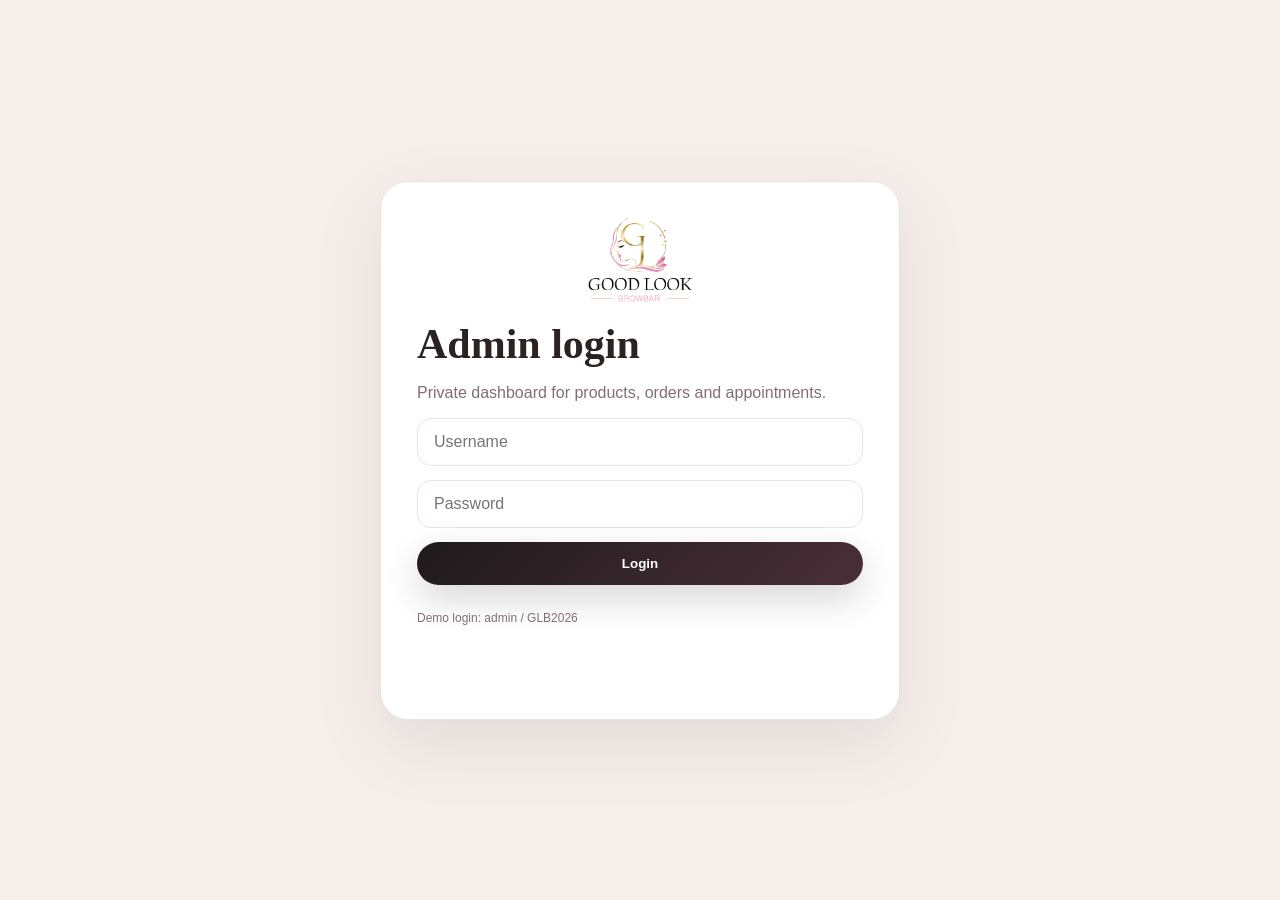
==== commit 78e6c55f: "Add files via upload" ====
--- a/admin.html
+++ b/admin.html
@@ -1,4 +1,4 @@
-<!doctype html><html lang="en"><head><meta charset="utf-8"><meta name="viewport" content="width=device-width,initial-scale=1"><title>Admin | Good Look Browbar</title><link rel="stylesheet" href="style.css"></head><body class="admin-body">
+<!doctype html><html lang="en"><head><meta charset="utf-8"><meta name="viewport" content="width=device-width,initial-scale=1"><title>Admin | Good Look Browbar</title><link rel="stylesheet" href="style.css?v=6"></head><body class="admin-body">
 <section id="loginScreen" class="admin-login-wrap"><div class="login-card"><img src="assets/logo.png" alt="Good Look Browbar"><h1>Admin login</h1><p class="muted">Private dashboard for products, orders and appointments.</p><form class="form" id="loginForm"><input name="username" autocomplete="username" placeholder="Username" required><input name="password" type="password" autocomplete="current-password" placeholder="Password" required><button class="btn" type="submit">Login</button><p class="admin-small">Demo login: admin / GLB2026</p><p id="loginError" class="muted"></p></form></div></section>
 <section id="adminApp" class="admin-shell hidden"><aside class="sidebar"><div class="side-brand"><img src="assets/logo.png"><div><strong>Good Look</strong><br><span>Browbar Admin</span></div></div><nav class="side-nav"><a class="side-link active" href="#dashboard">Dashboard</a><a class="side-link" href="#products">Products</a><a class="side-link" href="#add-product">Add Product</a><a class="side-link" href="#orders">Orders</a><a class="side-link" href="#appointments">Appointments</a><a class="side-link" href="#services">Services</a><a class="side-link" href="#settings">Settings</a></nav><div class="side-foot"><button class="btn light" id="logoutBtn">Logout</button><a class="side-link" href="index.html">View Website</a></div></aside><main class="admin-main"><header class="topbar"><div class="admin-title"><h1 id="pageTitle">Dashboard</h1><p id="pageSub">Manage your salon website.</p></div><button class="btn" id="exportBtn">Export Database</button></header>
 <div id="dashboard" class="page active"><div class="stats"><div class="stat"><b id="statProducts">0</b><span>Products</span></div><div class="stat"><b id="statOrders">0</b><span>Orders</span></div><div class="stat"><b id="statAppointments">0</b><span>Appointments</span></div><div class="stat"><b id="statStock">0</b><span>Total Stock</span></div></div><div class="admin-grid"><div class="admin-card"><h2>Recent Orders</h2><table class="admin-table"><tbody id="dashOrders"></tbody></table></div><div class="admin-card"><h2>Next Appointments</h2><table class="admin-table"><tbody id="dashAppointments"></tbody></table></div></div></div>
@@ -8,4 +8,4 @@
 <div id="appointments" class="page"><div class="admin-grid"><div class="admin-card"><h2>Add Appointment</h2><form class="form" id="appointmentForm"><input name="customer" placeholder="Customer name" required><input name="phone" placeholder="Phone" required><select name="service" id="appointmentService"></select><input name="date" type="date" required><input name="time" type="time" required><select name="status"><option>Booked</option><option>Requested</option><option>Completed</option><option>Cancelled</option></select><button class="btn" type="submit">Save Appointment</button></form></div><div class="admin-card"><h2>Appointments</h2><table class="admin-table"><thead><tr><th>Customer</th><th>Service</th><th>Date</th><th>Status</th><th>Action</th></tr></thead><tbody id="appointmentsTable"></tbody></table></div></div></div>
 <div id="services" class="page"><div class="admin-grid"><div class="admin-card"><h2>Add Service</h2><form class="form" id="serviceForm"><input type="hidden" name="id"><input name="name" placeholder="Service name" required><textarea name="description" placeholder="Description" required></textarea><input name="price" type="number" min="0" step="0.01" placeholder="Price" required><input name="duration" placeholder="Duration, example 30 min"><label class="upload-box">Upload service image<input name="image" type="file" accept="image/*" hidden></label><img id="servicePreview" class="preview-img" src=""><label class="check-line"><input type="checkbox" name="visible" checked> Show service on website</label><button class="btn" type="submit">Save Service</button></form></div><div class="admin-card"><h2>Services</h2><table class="admin-table"><thead><tr><th>Image</th><th>Service</th><th>Price</th><th>Action</th></tr></thead><tbody id="servicesTable"></tbody></table></div></div></div>
 <div id="settings" class="page"><div class="admin-card"><h2>Checkout Settings</h2><form class="form-grid" id="settingsForm"><div><label>Bank Account Name</label><input name="bankName"></div><div><label>Sort Code</label><input name="sortCode"></div><div><label>Account Number</label><input name="accountNumber"></div><div><label>Payment Note</label><input name="referenceText"></div><div><label>Coupon Code</label><input name="couponCode"></div><div><label>Coupon Percent</label><input name="couponPercent" type="number" min="0" max="100"></div><div class="full"><button class="btn" type="submit">Save Settings</button></div></form><hr><h2>Database Tools</h2><p class="muted">This static website uses browser local database. Export your database before changing device.</p><button class="btn" id="downloadDb">Download JSON</button> <label class="btn light">Import JSON <input id="importDb" type="file" accept="application/json" hidden></label></div></div>
-</main></section><script src="store.js"></script><script src="admin.js"></script></body></html>
+</main></section><script src="store.js?v=6"></script><script src="admin.js?v=6"></script></body></html>
--- a/style.css
+++ b/style.css
@@ -1,3 +1,16 @@
 :root{--bg:#fbf6f3;--panel:#fff;--ink:#2b2222;--muted:#806f73;--pink:#e9a8bc;--pink2:#f7dce5;--gold:#c8a34d;--line:#efe2dc;--shadow:0 24px 70px rgba(65,40,38,.10);--dark:#2a2024;--side:#241c20}*{box-sizing:border-box}body{margin:0;font-family:Inter,Arial,sans-serif;background:linear-gradient(180deg,#fffaf7,#f7eee9);color:var(--ink)}a{color:inherit;text-decoration:none}img{max-width:100%;display:block}.hidden{display:none!important}.container{width:min(1180px,92vw);margin:auto}.nav{height:76px;background:rgba(255,255,255,.9);border-bottom:1px solid var(--line);position:sticky;top:0;z-index:20;backdrop-filter:blur(18px)}.nav-inner{height:100%;display:flex;align-items:center;justify-content:space-between}.logo{height:54px;width:auto}.links{display:flex;gap:24px;font-weight:800;font-size:14px}.btn{border:0;border-radius:999px;padding:14px 22px;font-weight:900;background:linear-gradient(135deg,#1f1a1c,#4a2f38);color:#fff;box-shadow:0 14px 35px rgba(42,32,36,.18);cursor:pointer;display:inline-flex;align-items:center;justify-content:center;gap:8px}.btn.light{background:#fff;color:var(--ink);border:1px solid var(--line);box-shadow:none}.btn.pink{background:var(--pink);color:#331d25}.hero{padding:86px 0 54px;text-align:center}.eyebrow{font-size:12px;letter-spacing:5px;text-transform:uppercase;color:#c86f91;font-weight:900}.hero h1{font-family:Georgia,serif;font-size:clamp(46px,7vw,88px);line-height:.95;margin:16px 0}.lead{color:var(--muted);font-size:18px;line-height:1.7;max-width:720px;margin:0 auto 28px}.grid{display:grid;grid-template-columns:repeat(3,1fr);gap:26px}.section{padding:54px 0}.section-head{display:flex;align-items:end;justify-content:space-between;gap:20px;margin-bottom:24px}.section h2{font-family:Georgia,serif;font-size:44px;line-height:1;margin:0}.card{background:rgba(255,255,255,.92);border:1px solid var(--line);border-radius:28px;box-shadow:var(--shadow);overflow:hidden;transition:.2s ease}.card:hover{transform:translateY(-3px)}.product-img,.service-img{height:245px;background:#f8ece8;object-fit:cover;width:100%;border-bottom:1px solid var(--line)}.card-body{padding:22px}.card h3{font-family:Georgia,serif;font-size:25px;margin:0 0 8px}.price{display:flex;gap:10px;align-items:center;font-weight:900}.old{text-decoration:line-through;color:#a39094}.offer{color:#b77b25}.muted{color:var(--muted)}.footer{padding:44px 0;text-align:center;background:#fff;border-top:1px solid var(--line);margin-top:60px}.footer img{height:64px;margin:0 auto 12px}.form{display:grid;gap:14px}.input,input,select,textarea{width:100%;padding:14px 16px;border:1px solid var(--line);border-radius:14px;background:#fff;color:var(--ink);font:inherit}textarea{min-height:110px;resize:vertical}.two{display:grid;grid-template-columns:1.1fr .9fr;gap:26px}.checkout-box{position:sticky;top:100px}.cart-row{display:grid;grid-template-columns:70px 1fr auto;gap:15px;align-items:center;padding:16px 0;border-bottom:1px solid var(--line)}.cart-row img{width:70px;height:70px;border-radius:18px;object-fit:cover}.notice{padding:16px;border-radius:18px;background:#fff3f7;border:1px solid #f2cbd7}.empty{padding:24px;background:#fff;border:1px dashed var(--pink);border-radius:18px;text-align:center;color:var(--muted)}
 .admin-body{background:#f5efec}.admin-login-wrap{min-height:100vh;display:grid;place-items:center;padding:30px}.login-card{width:min(520px,92vw);background:#fff;border:1px solid var(--line);border-radius:28px;padding:36px;box-shadow:var(--shadow)}.login-card img{height:86px;margin:auto}.login-card h1{font-family:Georgia,serif;font-size:42px;margin:16px 0 8px}.admin-shell{min-height:100vh;display:grid;grid-template-columns:270px 1fr}.sidebar{background:var(--side);color:#fff;position:sticky;top:0;height:100vh;padding:18px;display:flex;flex-direction:column;gap:20px}.side-brand{display:flex;align-items:center;gap:12px;padding:12px;background:rgba(255,255,255,.06);border-radius:18px}.side-brand img{height:52px;background:#fff;border-radius:14px}.side-brand span{color:#e7cad3;font-size:12px}.side-nav{display:grid;gap:8px}.side-link{display:block;padding:13px 14px;border-radius:14px;color:#f8edf1;font-weight:800}.side-link:hover,.side-link.active{background:#3a2a30;color:#fff}.side-foot{margin-top:auto;display:grid;gap:10px}.admin-main{padding:26px;overflow:auto}.topbar{background:#fff;border:1px solid var(--line);border-radius:24px;padding:20px 24px;display:flex;justify-content:space-between;align-items:center;gap:16px;margin-bottom:24px;box-shadow:0 10px 40px rgba(65,40,38,.06)}.admin-title h1{font-family:Georgia,serif;font-size:38px;margin:0}.admin-title p{margin:4px 0 0;color:var(--muted)}.page{display:none}.page.active{display:block}.stats{display:grid;grid-template-columns:repeat(4,1fr);gap:18px;margin-bottom:24px}.stat{background:#fff;border:1px solid var(--line);border-radius:22px;padding:22px;box-shadow:0 10px 35px rgba(65,40,38,.06);border-left:6px solid var(--pink)}.stat b{display:block;font-size:38px;color:#9f6e23}.stat span{font-weight:900;color:var(--muted)}.admin-grid{display:grid;grid-template-columns:1fr 1fr;gap:22px}.admin-card{background:#fff;border:1px solid var(--line);border-radius:24px;padding:22px;box-shadow:0 16px 48px rgba(65,40,38,.08);overflow:auto}.admin-card h2{font-family:Georgia,serif;font-size:34px;margin:0 0 18px}.wide-card{max-width:1100px}.admin-table{width:100%;border-collapse:separate;border-spacing:0 8px}.admin-table th{background:#fff1f6;color:#704151;text-align:left;font-size:13px;padding:12px}.admin-table td{background:#fffaf8;border-top:1px solid var(--line);border-bottom:1px solid var(--line);padding:12px;vertical-align:top}.admin-table td:first-child,.admin-table th:first-child{border-radius:14px 0 0 14px}.admin-table td:last-child,.admin-table th:last-child{border-radius:0 14px 14px 0}.thumb{width:72px;height:72px;border-radius:16px;object-fit:cover;background:#f7eee9;border:1px solid var(--line)}.pill{display:inline-block;padding:7px 12px;border-radius:999px;background:#f7dce5;color:#7d4054;font-weight:900;font-size:12px}.actions{display:flex;gap:6px;flex-wrap:wrap}.icon-btn{border:0;border-radius:999px;background:#f8dce7;color:#512b38;font-weight:900;padding:8px 12px;cursor:pointer}.icon-btn.dark{background:#2a2024;color:#fff}.admin-small{font-size:12px;color:#806f73}.form-grid{display:grid;grid-template-columns:1fr 1fr;gap:18px}.form-grid .full{grid-column:1/-1}.split{display:grid;grid-template-columns:1fr 1fr;gap:14px}.check-line{display:flex!important;align-items:center;gap:10px;font-weight:800}.check-line input{width:auto}.product-editor{grid-template-columns:330px 1fr;align-items:start}.image-upload-panel{background:#fff7fa;border:1px solid #f3d3de;border-radius:24px;padding:18px;display:grid;gap:14px}.details-panel{display:grid;gap:16px}.preview-img{width:150px;height:120px;border-radius:18px;object-fit:cover;background:#f7eee9;border:1px solid var(--line)}.big-preview{width:100%;height:280px}.upload-box{display:grid;place-items:center;text-align:center;min-height:58px;border:2px dashed #e7aabc;border-radius:18px;background:#fff;padding:18px;color:#7d4054;font-weight:900;cursor:pointer}.upload-box:hover{background:#fff4f8}.product-table td:nth-child(2){min-width:250px}.product-card-actions{display:flex;gap:10px;flex-wrap:wrap;margin-top:16px}hr{border:0;border-top:1px solid var(--line);margin:26px 0}
 @media(max-width:950px){.grid,.two,.admin-grid,.stats{grid-template-columns:1fr}.admin-shell{grid-template-columns:1fr}.sidebar{position:relative;height:auto}.admin-main{padding:14px}.topbar{align-items:flex-start;flex-direction:column}.form-grid,.product-editor,.split{grid-template-columns:1fr}.links{gap:12px}.hero{padding-top:50px}.section h2{font-size:36px}}
+
+
+/* V6 hotfix: stop oversized logo and harden product image styling */
+.nav img.logo,.site-logo,.brand-logo{height:54px!important;max-height:54px!important;width:auto!important;max-width:160px!important;object-fit:contain!important;display:block!important;}
+.footer img{height:64px!important;max-height:64px!important;width:auto!important;max-width:180px!important;object-fit:contain!important;}
+.login-card > img,.admin-login-wrap img.logo{height:86px!important;max-height:86px!important;width:auto!important;max-width:180px!important;object-fit:contain!important;}
+.product-img,.service-img,.card > img{height:245px!important;width:100%!important;object-fit:cover!important;max-height:245px!important;}
+.product-card{display:flex;flex-direction:column;}
+.products-page .grid{align-items:stretch;}
+.products-page .card{height:100%;}
+.product-img[src^="data:image/svg+xml"]{background:#f8ece8;}
+.admin-logo{height:52px!important;max-width:90px!important;width:auto!important;}
+.upload-box input[type=file]{display:block!important;width:100%!important;margin-top:12px;}
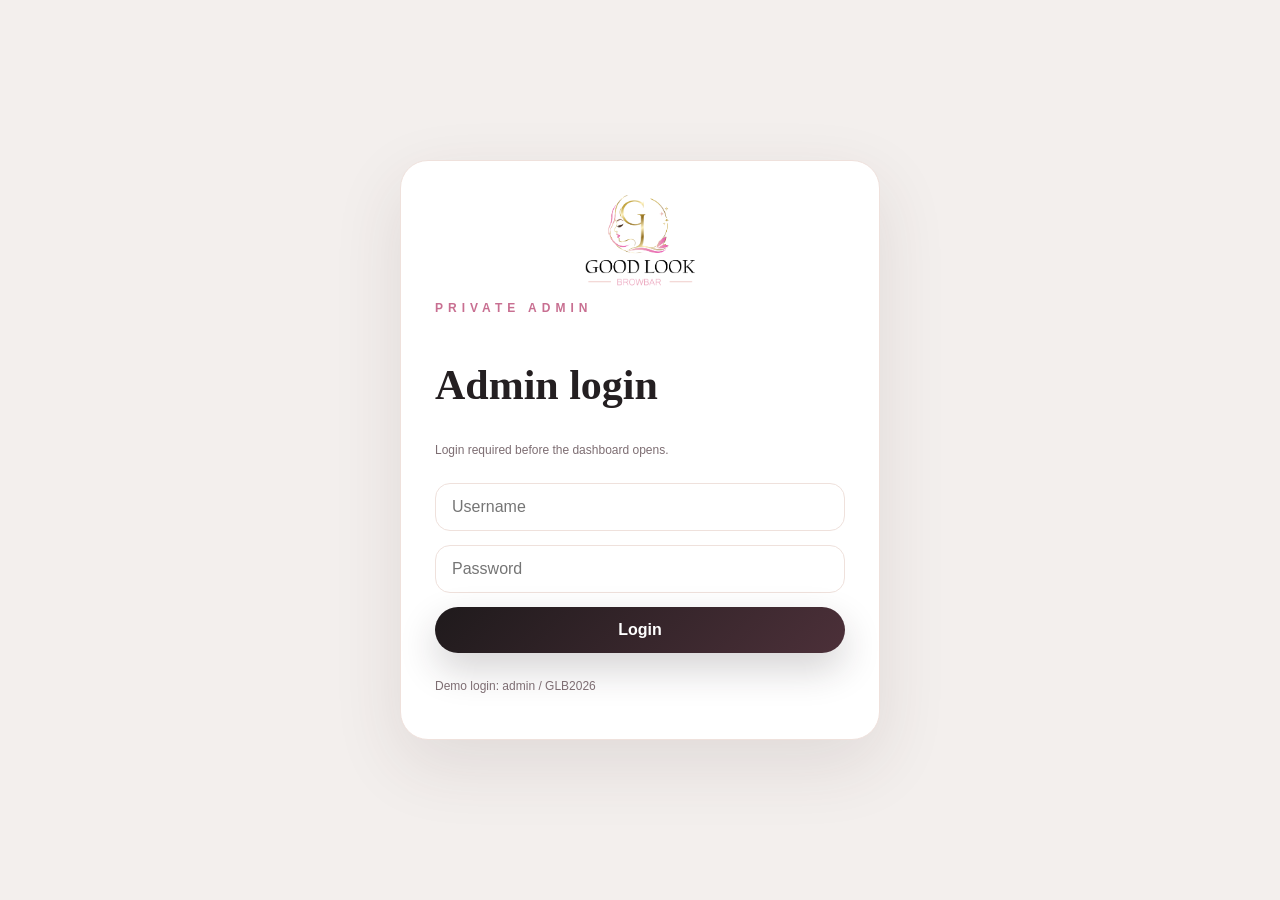
==== commit 020169f7: "Add files via upload" ====
--- a/admin.html
+++ b/admin.html
@@ -1,11 +1,10 @@
-<!doctype html><html lang="en"><head><meta charset="utf-8"><meta name="viewport" content="width=device-width,initial-scale=1"><title>Admin | Good Look Browbar</title><link rel="stylesheet" href="style.css?v=6"></head><body class="admin-body">
-<section id="loginScreen" class="admin-login-wrap"><div class="login-card"><img src="assets/logo.png" alt="Good Look Browbar"><h1>Admin login</h1><p class="muted">Private dashboard for products, orders and appointments.</p><form class="form" id="loginForm"><input name="username" autocomplete="username" placeholder="Username" required><input name="password" type="password" autocomplete="current-password" placeholder="Password" required><button class="btn" type="submit">Login</button><p class="admin-small">Demo login: admin / GLB2026</p><p id="loginError" class="muted"></p></form></div></section>
-<section id="adminApp" class="admin-shell hidden"><aside class="sidebar"><div class="side-brand"><img src="assets/logo.png"><div><strong>Good Look</strong><br><span>Browbar Admin</span></div></div><nav class="side-nav"><a class="side-link active" href="#dashboard">Dashboard</a><a class="side-link" href="#products">Products</a><a class="side-link" href="#add-product">Add Product</a><a class="side-link" href="#orders">Orders</a><a class="side-link" href="#appointments">Appointments</a><a class="side-link" href="#services">Services</a><a class="side-link" href="#settings">Settings</a></nav><div class="side-foot"><button class="btn light" id="logoutBtn">Logout</button><a class="side-link" href="index.html">View Website</a></div></aside><main class="admin-main"><header class="topbar"><div class="admin-title"><h1 id="pageTitle">Dashboard</h1><p id="pageSub">Manage your salon website.</p></div><button class="btn" id="exportBtn">Export Database</button></header>
-<div id="dashboard" class="page active"><div class="stats"><div class="stat"><b id="statProducts">0</b><span>Products</span></div><div class="stat"><b id="statOrders">0</b><span>Orders</span></div><div class="stat"><b id="statAppointments">0</b><span>Appointments</span></div><div class="stat"><b id="statStock">0</b><span>Total Stock</span></div></div><div class="admin-grid"><div class="admin-card"><h2>Recent Orders</h2><table class="admin-table"><tbody id="dashOrders"></tbody></table></div><div class="admin-card"><h2>Next Appointments</h2><table class="admin-table"><tbody id="dashAppointments"></tbody></table></div></div></div>
-<div id="products" class="page"><div class="admin-card"><div class="section-head"><h2>Manage Products</h2><a class="btn" href="#add-product">Add Product</a></div><table class="admin-table product-table"><thead><tr><th>Image</th><th>Product</th><th>Price</th><th>Offer</th><th>Stock</th><th>Status</th><th>Action</th></tr></thead><tbody id="productsTable"></tbody></table></div></div>
-<div id="add-product" class="page"><div class="admin-card wide-card"><h2 id="productFormTitle">Add Product</h2><p class="muted">Upload a product image, set price, offer price and stock. Placeholder image stays until you replace it.</p><form class="form-grid product-editor" id="productForm"><input type="hidden" name="id"><div class="image-upload-panel"><label>Product Image</label><img id="productPreview" class="preview-img big-preview" src=""><label class="upload-box">Click to upload product image<input name="image" type="file" accept="image/*" hidden></label><button class="btn light" type="button" id="removeProductImage">Use Placeholder Image</button></div><div class="details-panel"><div><label>Product Name</label><input name="name" required></div><div><label>Product Description</label><textarea name="description" required></textarea></div><div class="split"><div><label>Normal Price</label><input name="price" type="number" min="0" step="0.01" required></div><div><label>Offer Price</label><input name="offerPrice" type="number" min="0" step="0.01"></div></div><div class="split"><div><label>Stock Quantity</label><input name="stock" type="number" min="0" required></div><div><label>Status</label><select name="productStatus"><option value="visible">Visible</option><option value="hidden">Hidden</option></select></div></div><label class="check-line"><input type="checkbox" name="visible" checked> Show product on website</label><div><button class="btn" type="submit">Save Product</button> <button class="btn light" type="button" id="clearProductForm">Clear Form</button></div></div></form></div></div>
-<div id="orders" class="page"><div class="admin-card"><h2>Product Orders</h2><table class="admin-table"><thead><tr><th>Order</th><th>Customer</th><th>Items</th><th>Total</th><th>Payment</th><th>Status</th><th>Action</th></tr></thead><tbody id="ordersTable"></tbody></table></div></div>
-<div id="appointments" class="page"><div class="admin-grid"><div class="admin-card"><h2>Add Appointment</h2><form class="form" id="appointmentForm"><input name="customer" placeholder="Customer name" required><input name="phone" placeholder="Phone" required><select name="service" id="appointmentService"></select><input name="date" type="date" required><input name="time" type="time" required><select name="status"><option>Booked</option><option>Requested</option><option>Completed</option><option>Cancelled</option></select><button class="btn" type="submit">Save Appointment</button></form></div><div class="admin-card"><h2>Appointments</h2><table class="admin-table"><thead><tr><th>Customer</th><th>Service</th><th>Date</th><th>Status</th><th>Action</th></tr></thead><tbody id="appointmentsTable"></tbody></table></div></div></div>
-<div id="services" class="page"><div class="admin-grid"><div class="admin-card"><h2>Add Service</h2><form class="form" id="serviceForm"><input type="hidden" name="id"><input name="name" placeholder="Service name" required><textarea name="description" placeholder="Description" required></textarea><input name="price" type="number" min="0" step="0.01" placeholder="Price" required><input name="duration" placeholder="Duration, example 30 min"><label class="upload-box">Upload service image<input name="image" type="file" accept="image/*" hidden></label><img id="servicePreview" class="preview-img" src=""><label class="check-line"><input type="checkbox" name="visible" checked> Show service on website</label><button class="btn" type="submit">Save Service</button></form></div><div class="admin-card"><h2>Services</h2><table class="admin-table"><thead><tr><th>Image</th><th>Service</th><th>Price</th><th>Action</th></tr></thead><tbody id="servicesTable"></tbody></table></div></div></div>
-<div id="settings" class="page"><div class="admin-card"><h2>Checkout Settings</h2><form class="form-grid" id="settingsForm"><div><label>Bank Account Name</label><input name="bankName"></div><div><label>Sort Code</label><input name="sortCode"></div><div><label>Account Number</label><input name="accountNumber"></div><div><label>Payment Note</label><input name="referenceText"></div><div><label>Coupon Code</label><input name="couponCode"></div><div><label>Coupon Percent</label><input name="couponPercent" type="number" min="0" max="100"></div><div class="full"><button class="btn" type="submit">Save Settings</button></div></form><hr><h2>Database Tools</h2><p class="muted">This static website uses browser local database. Export your database before changing device.</p><button class="btn" id="downloadDb">Download JSON</button> <label class="btn light">Import JSON <input id="importDb" type="file" accept="application/json" hidden></label></div></div>
-</main></section><script src="store.js?v=6"></script><script src="admin.js?v=6"></script></body></html>
+<!doctype html><html lang="en"><head><meta charset="utf-8"><meta name="viewport" content="width=device-width,initial-scale=1"><title>Admin | Good Look Browbar</title><link rel="icon" href="assets/logo.png"><link rel="stylesheet" href="style.css"></head><body class="admin-body">
+<section class="login-screen" id="loginScreen"><form class="login-card form" id="loginForm"><img src="assets/logo.png" alt="Good Look Browbar"><p class="eyebrow">Private Admin</p><h1>Admin login</h1><p class="small-text">Login required before the dashboard opens.</p><input required id="username" placeholder="Username"><input required id="password" type="password" placeholder="Password"><button class="btn" type="submit">Login</button><p class="small-text">Demo login: admin / GLB2026</p></form></section>
+<section class="admin-shell hidden" id="adminShell"><aside class="sidebar"><div class="side-brand"><img src="assets/logo.png" alt="Good Look Browbar"><div><b>Good Look</b><span>Browbar Admin</span></div></div><nav class="side-nav"><button class="side-link active" data-page="dashboard">Dashboard</button><button class="side-link" data-page="products">Products</button><button class="side-link" data-page="orders">Orders</button><button class="side-link" data-page="appointments">Appointments</button><button class="side-link" data-page="services">Services</button><button class="side-link" data-page="settings">Settings</button></nav><div class="side-footer"><a class="btn light" href="index.html">View Website</a><button class="btn pink" id="logoutBtn">Logout</button></div></aside><main class="admin-main"><div class="admin-top"><div><h1 id="adminTitle">Dashboard</h1><p id="adminSubtitle">Manage your shop, orders and bookings.</p></div><button class="btn light" id="resetDb">Reset demo data</button></div>
+<div class="admin-page active" id="page-dashboard"><div class="stats" id="stats"></div><div class="admin-grid"><div class="admin-card"><h2>Latest orders</h2><div id="latestOrders"></div></div><div class="admin-card"><h2>Upcoming appointments</h2><div id="latestAppointments"></div></div><div class="admin-card wide"><h2>Quick actions</h2><div class="hero-actions"><button class="btn" data-go="products">Add product</button><button class="btn light" data-go="appointments">Add appointment</button><button class="btn light" data-go="services">Manage services</button></div></div></div></div>
+<div class="admin-page" id="page-products"><div class="management-grid"><div class="admin-card"><h2 id="productFormTitle">Add product</h2><form id="productForm" class="form"><input type="hidden" name="id"><div class="upload-panel"><img id="productPreview" class="upload-preview" src="assets/placeholder.png" alt="Product image preview"><label class="file-box">Upload product image<input id="productImage" type="file" accept="image/*"></label><button class="btn light" id="usePlaceholder" type="button">Use assets/placeholder.png</button></div><input required name="name" placeholder="Product name"><textarea required name="description" placeholder="Product description"></textarea><div class="form-grid"><input required name="price" type="number" step="0.01" placeholder="Normal price"><input name="offerPrice" type="number" step="0.01" placeholder="Offer price optional"><input required name="stock" type="number" step="1" placeholder="Stock quantity"><select name="visible"><option value="true">Visible on website</option><option value="false">Hidden</option></select></div><label class="check"><input name="featured" type="checkbox"> Show on home page featured products</label><button class="btn" type="submit">Save product</button><button class="btn light" type="button" id="clearProductForm">Clear form</button></form></div><div class="admin-card"><h2>Manage products</h2><div id="productsTable"></div></div></div></div>
+<div class="admin-page" id="page-orders"><div class="admin-card"><h2>Product orders</h2><div id="ordersTable"></div></div></div>
+<div class="admin-page" id="page-appointments"><div class="management-grid"><div class="admin-card"><h2>Add appointment</h2><form id="appointmentForm" class="form"><input name="customer" required placeholder="Customer name"><input name="phone" required placeholder="Phone"><select name="service" id="appointmentService"></select><div class="form-grid"><input name="date" required type="date"><input name="time" required type="time"></div><select name="status"><option>Booked</option><option>Requested</option><option>Completed</option><option>Cancelled</option></select><textarea name="notes" placeholder="Notes"></textarea><button class="btn" type="submit">Save appointment</button></form></div><div class="admin-card"><h2>Manage appointments</h2><div id="appointmentsTable"></div></div></div></div>
+<div class="admin-page" id="page-services"><div class="management-grid"><div class="admin-card"><h2 id="serviceFormTitle">Add service</h2><form id="serviceForm" class="form"><input type="hidden" name="id"><input name="name" required placeholder="Service name"><input name="price" required type="number" step="0.01" placeholder="Price"><input name="duration" required placeholder="Duration"><select name="visible"><option value="true">Visible</option><option value="false">Hidden</option></select><button class="btn" type="submit">Save service</button><button class="btn light" type="button" id="clearServiceForm">Clear form</button></form></div><div class="admin-card"><h2>Manage services</h2><div id="servicesTable"></div></div></div></div>
+<div class="admin-page" id="page-settings"><div class="admin-card"><h2>Settings</h2><p class="notice">This static version stores products, orders, services and appointments in browser localStorage. For a real multi-device website, connect Firebase, Supabase, WordPress, Shopify or another backend later.</p><p>Admin login: <b>admin</b><br>Password: <b>GLB2026</b></p></div></div>
+</main></section><div class="toast" id="toast"></div><script src="store.js"></script><script src="admin.js"></script></body></html>
--- a/style.css
+++ b/style.css
@@ -1,16 +1 @@
-:root{--bg:#fbf6f3;--panel:#fff;--ink:#2b2222;--muted:#806f73;--pink:#e9a8bc;--pink2:#f7dce5;--gold:#c8a34d;--line:#efe2dc;--shadow:0 24px 70px rgba(65,40,38,.10);--dark:#2a2024;--side:#241c20}*{box-sizing:border-box}body{margin:0;font-family:Inter,Arial,sans-serif;background:linear-gradient(180deg,#fffaf7,#f7eee9);color:var(--ink)}a{color:inherit;text-decoration:none}img{max-width:100%;display:block}.hidden{display:none!important}.container{width:min(1180px,92vw);margin:auto}.nav{height:76px;background:rgba(255,255,255,.9);border-bottom:1px solid var(--line);position:sticky;top:0;z-index:20;backdrop-filter:blur(18px)}.nav-inner{height:100%;display:flex;align-items:center;justify-content:space-between}.logo{height:54px;width:auto}.links{display:flex;gap:24px;font-weight:800;font-size:14px}.btn{border:0;border-radius:999px;padding:14px 22px;font-weight:900;background:linear-gradient(135deg,#1f1a1c,#4a2f38);color:#fff;box-shadow:0 14px 35px rgba(42,32,36,.18);cursor:pointer;display:inline-flex;align-items:center;justify-content:center;gap:8px}.btn.light{background:#fff;color:var(--ink);border:1px solid var(--line);box-shadow:none}.btn.pink{background:var(--pink);color:#331d25}.hero{padding:86px 0 54px;text-align:center}.eyebrow{font-size:12px;letter-spacing:5px;text-transform:uppercase;color:#c86f91;font-weight:900}.hero h1{font-family:Georgia,serif;font-size:clamp(46px,7vw,88px);line-height:.95;margin:16px 0}.lead{color:var(--muted);font-size:18px;line-height:1.7;max-width:720px;margin:0 auto 28px}.grid{display:grid;grid-template-columns:repeat(3,1fr);gap:26px}.section{padding:54px 0}.section-head{display:flex;align-items:end;justify-content:space-between;gap:20px;margin-bottom:24px}.section h2{font-family:Georgia,serif;font-size:44px;line-height:1;margin:0}.card{background:rgba(255,255,255,.92);border:1px solid var(--line);border-radius:28px;box-shadow:var(--shadow);overflow:hidden;transition:.2s ease}.card:hover{transform:translateY(-3px)}.product-img,.service-img{height:245px;background:#f8ece8;object-fit:cover;width:100%;border-bottom:1px solid var(--line)}.card-body{padding:22px}.card h3{font-family:Georgia,serif;font-size:25px;margin:0 0 8px}.price{display:flex;gap:10px;align-items:center;font-weight:900}.old{text-decoration:line-through;color:#a39094}.offer{color:#b77b25}.muted{color:var(--muted)}.footer{padding:44px 0;text-align:center;background:#fff;border-top:1px solid var(--line);margin-top:60px}.footer img{height:64px;margin:0 auto 12px}.form{display:grid;gap:14px}.input,input,select,textarea{width:100%;padding:14px 16px;border:1px solid var(--line);border-radius:14px;background:#fff;color:var(--ink);font:inherit}textarea{min-height:110px;resize:vertical}.two{display:grid;grid-template-columns:1.1fr .9fr;gap:26px}.checkout-box{position:sticky;top:100px}.cart-row{display:grid;grid-template-columns:70px 1fr auto;gap:15px;align-items:center;padding:16px 0;border-bottom:1px solid var(--line)}.cart-row img{width:70px;height:70px;border-radius:18px;object-fit:cover}.notice{padding:16px;border-radius:18px;background:#fff3f7;border:1px solid #f2cbd7}.empty{padding:24px;background:#fff;border:1px dashed var(--pink);border-radius:18px;text-align:center;color:var(--muted)}
-.admin-body{background:#f5efec}.admin-login-wrap{min-height:100vh;display:grid;place-items:center;padding:30px}.login-card{width:min(520px,92vw);background:#fff;border:1px solid var(--line);border-radius:28px;padding:36px;box-shadow:var(--shadow)}.login-card img{height:86px;margin:auto}.login-card h1{font-family:Georgia,serif;font-size:42px;margin:16px 0 8px}.admin-shell{min-height:100vh;display:grid;grid-template-columns:270px 1fr}.sidebar{background:var(--side);color:#fff;position:sticky;top:0;height:100vh;padding:18px;display:flex;flex-direction:column;gap:20px}.side-brand{display:flex;align-items:center;gap:12px;padding:12px;background:rgba(255,255,255,.06);border-radius:18px}.side-brand img{height:52px;background:#fff;border-radius:14px}.side-brand span{color:#e7cad3;font-size:12px}.side-nav{display:grid;gap:8px}.side-link{display:block;padding:13px 14px;border-radius:14px;color:#f8edf1;font-weight:800}.side-link:hover,.side-link.active{background:#3a2a30;color:#fff}.side-foot{margin-top:auto;display:grid;gap:10px}.admin-main{padding:26px;overflow:auto}.topbar{background:#fff;border:1px solid var(--line);border-radius:24px;padding:20px 24px;display:flex;justify-content:space-between;align-items:center;gap:16px;margin-bottom:24px;box-shadow:0 10px 40px rgba(65,40,38,.06)}.admin-title h1{font-family:Georgia,serif;font-size:38px;margin:0}.admin-title p{margin:4px 0 0;color:var(--muted)}.page{display:none}.page.active{display:block}.stats{display:grid;grid-template-columns:repeat(4,1fr);gap:18px;margin-bottom:24px}.stat{background:#fff;border:1px solid var(--line);border-radius:22px;padding:22px;box-shadow:0 10px 35px rgba(65,40,38,.06);border-left:6px solid var(--pink)}.stat b{display:block;font-size:38px;color:#9f6e23}.stat span{font-weight:900;color:var(--muted)}.admin-grid{display:grid;grid-template-columns:1fr 1fr;gap:22px}.admin-card{background:#fff;border:1px solid var(--line);border-radius:24px;padding:22px;box-shadow:0 16px 48px rgba(65,40,38,.08);overflow:auto}.admin-card h2{font-family:Georgia,serif;font-size:34px;margin:0 0 18px}.wide-card{max-width:1100px}.admin-table{width:100%;border-collapse:separate;border-spacing:0 8px}.admin-table th{background:#fff1f6;color:#704151;text-align:left;font-size:13px;padding:12px}.admin-table td{background:#fffaf8;border-top:1px solid var(--line);border-bottom:1px solid var(--line);padding:12px;vertical-align:top}.admin-table td:first-child,.admin-table th:first-child{border-radius:14px 0 0 14px}.admin-table td:last-child,.admin-table th:last-child{border-radius:0 14px 14px 0}.thumb{width:72px;height:72px;border-radius:16px;object-fit:cover;background:#f7eee9;border:1px solid var(--line)}.pill{display:inline-block;padding:7px 12px;border-radius:999px;background:#f7dce5;color:#7d4054;font-weight:900;font-size:12px}.actions{display:flex;gap:6px;flex-wrap:wrap}.icon-btn{border:0;border-radius:999px;background:#f8dce7;color:#512b38;font-weight:900;padding:8px 12px;cursor:pointer}.icon-btn.dark{background:#2a2024;color:#fff}.admin-small{font-size:12px;color:#806f73}.form-grid{display:grid;grid-template-columns:1fr 1fr;gap:18px}.form-grid .full{grid-column:1/-1}.split{display:grid;grid-template-columns:1fr 1fr;gap:14px}.check-line{display:flex!important;align-items:center;gap:10px;font-weight:800}.check-line input{width:auto}.product-editor{grid-template-columns:330px 1fr;align-items:start}.image-upload-panel{background:#fff7fa;border:1px solid #f3d3de;border-radius:24px;padding:18px;display:grid;gap:14px}.details-panel{display:grid;gap:16px}.preview-img{width:150px;height:120px;border-radius:18px;object-fit:cover;background:#f7eee9;border:1px solid var(--line)}.big-preview{width:100%;height:280px}.upload-box{display:grid;place-items:center;text-align:center;min-height:58px;border:2px dashed #e7aabc;border-radius:18px;background:#fff;padding:18px;color:#7d4054;font-weight:900;cursor:pointer}.upload-box:hover{background:#fff4f8}.product-table td:nth-child(2){min-width:250px}.product-card-actions{display:flex;gap:10px;flex-wrap:wrap;margin-top:16px}hr{border:0;border-top:1px solid var(--line);margin:26px 0}
-@media(max-width:950px){.grid,.two,.admin-grid,.stats{grid-template-columns:1fr}.admin-shell{grid-template-columns:1fr}.sidebar{position:relative;height:auto}.admin-main{padding:14px}.topbar{align-items:flex-start;flex-direction:column}.form-grid,.product-editor,.split{grid-template-columns:1fr}.links{gap:12px}.hero{padding-top:50px}.section h2{font-size:36px}}
-
-
-/* V6 hotfix: stop oversized logo and harden product image styling */
-.nav img.logo,.site-logo,.brand-logo{height:54px!important;max-height:54px!important;width:auto!important;max-width:160px!important;object-fit:contain!important;display:block!important;}
-.footer img{height:64px!important;max-height:64px!important;width:auto!important;max-width:180px!important;object-fit:contain!important;}
-.login-card > img,.admin-login-wrap img.logo{height:86px!important;max-height:86px!important;width:auto!important;max-width:180px!important;object-fit:contain!important;}
-.product-img,.service-img,.card > img{height:245px!important;width:100%!important;object-fit:cover!important;max-height:245px!important;}
-.product-card{display:flex;flex-direction:column;}
-.products-page .grid{align-items:stretch;}
-.products-page .card{height:100%;}
-.product-img[src^="data:image/svg+xml"]{background:#f8ece8;}
-.admin-logo{height:52px!important;max-width:90px!important;width:auto!important;}
-.upload-box input[type=file]{display:block!important;width:100%!important;margin-top:12px;}
+:root{--cream:#fbf6f3;--cream2:#fffaf7;--white:#fff;--ink:#241f21;--muted:#7d6d72;--pink:#e9a8bc;--pink2:#f8dce6;--gold:#c8a34d;--gold2:#e4cf86;--line:#efe1dc;--shadow:0 24px 70px rgba(75,47,43,.11);--dark:#2b2025;--side:#211a1e;--good:#0f8a53;--warn:#b77b25;--bad:#b8425c}*{box-sizing:border-box}html{scroll-behavior:smooth}body{margin:0;font-family:Inter,Arial,sans-serif;color:var(--ink);background:linear-gradient(180deg,#fffaf7 0%,#f8eee9 100%)}a{text-decoration:none;color:inherit}img{display:block;max-width:100%}button,input,textarea,select{font:inherit}.container,.nav{width:min(1180px,92vw);margin:auto}.top{position:sticky;top:0;z-index:30;background:rgba(255,250,247,.92);backdrop-filter:blur(18px);border-bottom:1px solid var(--line)}.nav{height:80px;display:flex;align-items:center;justify-content:space-between;gap:20px}.brand img{height:58px!important;width:auto!important;max-width:150px!important;object-fit:contain}.links{display:flex;align-items:center;gap:26px;font-size:14px;font-weight:800}.links a{opacity:.88}.links a:hover{color:#b75d80}.menu{display:none;background:#fff;border:1px solid var(--line);border-radius:12px;padding:9px 12px}.btn{border:0;border-radius:999px;padding:14px 24px;font-weight:900;display:inline-flex;align-items:center;justify-content:center;gap:9px;cursor:pointer;background:linear-gradient(135deg,#1f1a1c,#4c3039);color:#fff;box-shadow:0 16px 38px rgba(42,32,36,.2)}.btn:hover{transform:translateY(-1px)}.btn.light{background:#fff;color:var(--ink);border:1px solid var(--line);box-shadow:none}.btn.pink{background:linear-gradient(135deg,#f3c0cf,#e69aae);color:#3c2029}.btn.small{padding:9px 14px;font-size:13px}.hero{min-height:calc(100vh - 80px);display:grid;grid-template-columns:1.05fr .95fr;align-items:center;gap:44px;padding:72px 0}.eyebrow{margin:0 0 14px;letter-spacing:5px;text-transform:uppercase;color:#c86f91;font-size:12px;font-weight:900}.hero h1{font-family:Georgia,serif;font-size:clamp(48px,7vw,92px);line-height:.94;margin:0 0 22px;letter-spacing:-2px}.lead{font-size:18px;line-height:1.8;color:var(--muted);max-width:660px;margin:0 0 30px}.hero-actions{display:flex;gap:14px;flex-wrap:wrap}.hero-stats{display:flex;gap:18px;flex-wrap:wrap;margin-top:34px}.hero-stats span{background:rgba(255,255,255,.78);border:1px solid var(--line);border-radius:20px;padding:14px 18px;box-shadow:0 12px 38px rgba(75,47,43,.06);color:var(--muted)}.hero-stats b{display:block;font-size:22px;color:var(--ink)}.hero-card{position:relative;min-height:520px;border-radius:44px;background:radial-gradient(circle at 45% 28%,#fff 0,#fff7f2 42%,#f2dfd8 100%);border:1px solid var(--line);box-shadow:var(--shadow);display:grid;place-items:center;overflow:hidden}.hero-card:before{content:"";position:absolute;inset:30px;border:1px solid rgba(200,163,77,.38);border-radius:36px}.hero-card img{width:min(420px,82%);height:auto!important;filter:drop-shadow(0 14px 30px rgba(82,48,38,.15));position:relative;z-index:1}.shine{position:absolute;width:280px;height:280px;background:rgba(233,168,188,.28);filter:blur(60px);border-radius:50%;bottom:-90px;right:-60px}.section{padding:78px 0}.section-head{display:flex;justify-content:space-between;align-items:flex-end;gap:20px;margin-bottom:30px}.section h2,.section-title{font-family:Georgia,serif;font-size:clamp(38px,5vw,58px);line-height:1;margin:0}.section p{line-height:1.75}.intro{text-align:center;max-width:850px}.intro p:last-child{color:var(--muted);font-size:18px}.grid{display:grid;grid-template-columns:repeat(3,1fr);gap:26px}.service-grid{grid-template-columns:repeat(3,1fr)}.card{background:rgba(255,255,255,.9);border:1px solid var(--line);border-radius:30px;box-shadow:var(--shadow);overflow:hidden}.soft-card{padding:28px}.card:hover{transform:translateY(-3px);transition:.2s}.service-card span{display:grid;place-items:center;width:46px;height:46px;border-radius:15px;background:#fff0f5;color:#a84667;font-weight:900;margin-bottom:18px}.service-card h3,.product-card h3{font-family:Georgia,serif;font-size:26px;margin:0 0 10px}.service-card p,.product-card p{color:var(--muted);margin:0}.split{display:grid;grid-template-columns:.88fr 1.12fr;gap:30px;align-items:center}.price-list{background:#fff;border:1px solid var(--line);border-radius:30px;box-shadow:var(--shadow);padding:22px}.price-list div{display:flex;justify-content:space-between;gap:18px;padding:18px 8px;border-bottom:1px solid var(--line);font-weight:800}.price-list div:last-child{border-bottom:0}.price-list strong{color:#a87325}.gallery-grid{display:grid;grid-template-columns:1.2fr .8fr .8fr 1.2fr;gap:18px}.gallery-item{min-height:230px;border-radius:28px;background:linear-gradient(135deg,#fff,#f5ded7);border:1px solid var(--line);display:grid;place-items:center;color:#936c78;font-family:Georgia,serif;font-size:28px;box-shadow:var(--shadow)}.product-img,.service-img{width:100%;height:245px!important;object-fit:cover!important;background:#f7eee9;border-bottom:1px solid var(--line)}.product-card{display:flex;flex-direction:column}.product-card .body{padding:22px;display:grid;gap:12px;flex:1}.price-row{display:flex;align-items:center;gap:10px;font-weight:900}.old{text-decoration:line-through;color:#ad9a9f}.offer{color:#a87325}.stock{font-size:13px;color:var(--muted)}.booking-box{background:linear-gradient(135deg,#fff,#fff5f8);border:1px solid var(--line);border-radius:38px;padding:42px;text-align:center;box-shadow:var(--shadow)}.booking-box p{color:var(--muted)}.booking-form{display:grid;grid-template-columns:repeat(4,1fr);gap:14px;margin-top:24px}.booking-form button{grid-column:auto}.contact{display:grid;grid-template-columns:.8fr 1.2fr;gap:26px}.contact-card,.contact-form{background:#fff;border:1px solid var(--line);border-radius:30px;padding:30px;box-shadow:var(--shadow)}.form{display:grid;gap:14px}input,select,textarea{width:100%;padding:14px 16px;border:1px solid var(--line);border-radius:15px;background:#fff;color:var(--ink)}textarea{min-height:120px;resize:vertical}.footer{padding:45px 0;text-align:center;background:#fff;border-top:1px solid var(--line);color:var(--muted)}.footer img{height:74px!important;width:auto!important;max-width:180px!important;margin:0 auto 12px;object-fit:contain}.page-hero{padding:74px 0 34px;text-align:center}.page-hero h1{font-family:Georgia,serif;font-size:clamp(48px,6vw,76px);line-height:.95;margin:12px 0}.toolbar{display:flex;justify-content:space-between;gap:16px;align-items:center;margin-bottom:24px}.cart-panel,.checkout-card{background:#fff;border:1px solid var(--line);border-radius:30px;box-shadow:var(--shadow);padding:26px}.cart-row{display:grid;grid-template-columns:76px 1fr auto;gap:16px;align-items:center;padding:16px 0;border-bottom:1px solid var(--line)}.cart-row img{width:76px;height:76px;border-radius:18px;object-fit:cover}.cart-row h4{margin:0 0 4px}.qty{display:flex;gap:8px;align-items:center}.notice{padding:16px;border-radius:18px;background:#fff3f7;border:1px solid #f2cbd7;color:#7b4a5b}.empty{padding:30px;border:1px dashed var(--pink);border-radius:20px;text-align:center;color:var(--muted);background:#fff}.checkout-layout{display:grid;grid-template-columns:1fr .85fr;gap:28px}.summary-line{display:flex;justify-content:space-between;padding:12px 0;border-bottom:1px solid var(--line)}.agree{display:flex;gap:10px;align-items:flex-start}.agree input{width:auto;margin-top:4px}.bank-box{background:#fff8db;border:1px solid #ead48a;border-radius:18px;padding:16px}.admin-body{background:#f3efed;color:#241f21}.login-screen{min-height:100vh;display:grid;place-items:center;padding:30px}.login-card{width:min(480px,92vw);background:#fff;border:1px solid var(--line);border-radius:28px;padding:34px;box-shadow:var(--shadow)}.login-card img{height:92px!important;width:auto!important;max-width:170px!important;margin:auto;object-fit:contain}.login-card h1{font-family:Georgia,serif;font-size:42px;margin:18px 0 8px}.admin-shell{min-height:100vh;display:grid;grid-template-columns:280px 1fr}.sidebar{background:var(--side);color:#fff;position:sticky;top:0;height:100vh;padding:18px;display:flex;flex-direction:column;gap:18px}.side-brand{display:flex;align-items:center;gap:12px;background:rgba(255,255,255,.06);border-radius:18px;padding:12px}.side-brand img{height:54px!important;width:auto!important;max-width:78px!important;background:#fff;border-radius:14px;object-fit:contain}.side-brand b{display:block}.side-brand span{font-size:12px;color:#e9c5d0}.side-nav{display:grid;gap:7px}.side-link{display:flex;align-items:center;gap:10px;padding:13px 14px;border-radius:14px;color:#f7edf1;font-weight:800;border:0;background:transparent;text-align:left;cursor:pointer}.side-link:hover,.side-link.active{background:#3b2d33}.side-footer{margin-top:auto;display:grid;gap:10px}.admin-main{padding:24px;min-width:0}.admin-top{background:#fff;border:1px solid var(--line);border-radius:24px;padding:20px 24px;box-shadow:0 12px 40px rgba(60,45,42,.06);display:flex;align-items:center;justify-content:space-between;gap:18px;margin-bottom:24px}.admin-top h1{font-family:Georgia,serif;font-size:38px;margin:0}.admin-top p{margin:5px 0 0;color:var(--muted)}.admin-page{display:none}.admin-page.active{display:block}.stats{display:grid;grid-template-columns:repeat(4,1fr);gap:18px;margin-bottom:24px}.stat{background:#fff;border:1px solid var(--line);border-radius:22px;padding:22px;box-shadow:0 12px 40px rgba(60,45,42,.06);border-left:6px solid var(--pink)}.stat b{font-size:36px;color:#9f6e23;display:block}.stat span{color:var(--muted);font-weight:900}.admin-grid{display:grid;grid-template-columns:1fr 1fr;gap:22px}.admin-card{background:#fff;border:1px solid var(--line);border-radius:24px;padding:22px;box-shadow:0 14px 44px rgba(60,45,42,.07);overflow:auto}.admin-card h2{font-family:Georgia,serif;font-size:32px;margin:0 0 18px}.admin-card.wide{grid-column:1/-1}.management-grid{display:grid;grid-template-columns:380px 1fr;gap:22px;align-items:start}.upload-panel{background:#fff7fa;border:1px solid #f2cfda;border-radius:22px;padding:16px;display:grid;gap:12px}.upload-preview{width:100%;height:240px;object-fit:cover;border-radius:18px;border:1px solid var(--line);background:#f7eee9}.file-box{border:2px dashed #e8a9bc;background:#fff;border-radius:18px;padding:16px;text-align:center;color:#743f50;font-weight:900}.file-box input{margin-top:10px;background:#fff}.form-grid{display:grid;grid-template-columns:1fr 1fr;gap:14px}.full{grid-column:1/-1}.check{display:flex;align-items:center;gap:10px;font-weight:800}.check input{width:auto}.admin-table{width:100%;border-collapse:separate;border-spacing:0 8px}.admin-table th{background:#fff1f6;color:#724253;font-size:13px;text-align:left;padding:12px}.admin-table td{background:#fffaf8;border-top:1px solid var(--line);border-bottom:1px solid var(--line);padding:12px;vertical-align:top}.admin-table th:first-child,.admin-table td:first-child{border-radius:14px 0 0 14px}.admin-table th:last-child,.admin-table td:last-child{border-radius:0 14px 14px 0}.thumb{width:70px;height:70px;object-fit:cover;border-radius:16px;border:1px solid var(--line);background:#f7eee9}.pill{display:inline-flex;border-radius:999px;background:#f8dce6;color:#804256;padding:7px 11px;font-size:12px;font-weight:900}.actions{display:flex;flex-wrap:wrap;gap:7px}.icon-btn{border:0;border-radius:999px;padding:8px 12px;font-size:12px;font-weight:900;background:#f8dce6;color:#512b38;cursor:pointer}.icon-btn.dark{background:#2a2024;color:#fff}.icon-btn.gold{background:#f4e8c0;color:#6c4b0f}.small-text{font-size:12px;color:var(--muted)}.hidden{display:none!important}.toast{position:fixed;right:22px;bottom:22px;background:#2b2025;color:#fff;border-radius:16px;padding:14px 18px;box-shadow:0 16px 45px rgba(0,0,0,.25);z-index:80;display:none}.toast.show{display:block}@media(max-width:980px){.hero,.split,.contact,.checkout-layout,.admin-grid,.management-grid{grid-template-columns:1fr}.grid,.service-grid,.stats{grid-template-columns:1fr 1fr}.hero-card{min-height:380px}.booking-form{grid-template-columns:1fr 1fr}.admin-shell{grid-template-columns:1fr}.sidebar{position:relative;height:auto}.admin-main{padding:14px}.gallery-grid{grid-template-columns:1fr 1fr}.links{position:absolute;left:4vw;right:4vw;top:80px;background:#fff;border:1px solid var(--line);border-radius:20px;padding:18px;display:none;flex-direction:column;align-items:flex-start;box-shadow:var(--shadow)}.links.open{display:flex}.menu{display:block}}@media(max-width:620px){.grid,.service-grid,.stats,.booking-form,.form-grid{grid-template-columns:1fr}.section{padding:54px 0}.hero{padding:45px 0}.hero h1{font-size:48px}.section-head,.toolbar,.admin-top{align-items:flex-start;flex-direction:column}.cart-row{grid-template-columns:64px 1fr}.cart-row .qty{grid-column:2}.gallery-grid{grid-template-columns:1fr}.admin-table{font-size:13px}.admin-card{padding:16px}.logo-cell{display:none}}
